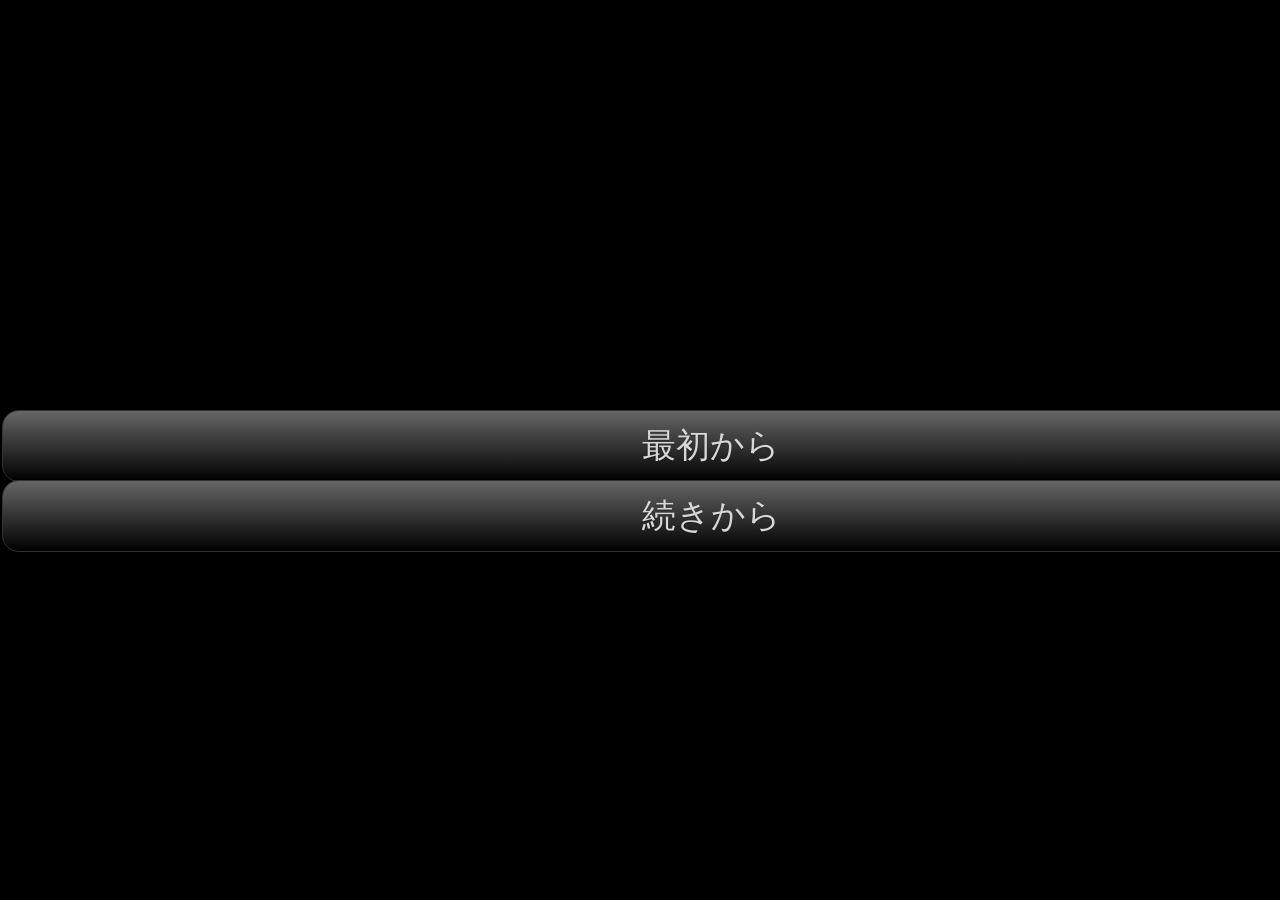
==== index.html @ a2ab01e0 "Update index.html" ====
<!DOCTYPE html>
<html>
    <head>
        <title>Loading TyranoScript</title>

        <meta http-equiv="Content-Type" content="text/html; charset=utf-8" />
        <meta name="viewport" content="width=device-width,initial-scale=1,user-scalable=no" />
        <meta name="robots" content="noindex,nofollow" />
        <link href="./tyrano/tyrano.css" rel="stylesheet" />
        <link rel="stylesheet" href="./data/others/style.css">
        <link href="./tyrano/libs/jquery-ui/jquery-ui.css" rel="stylesheet" />

        <!-- jQuery -->
        <script src="./tyrano/libs/jquery-3.6.0.min.js"></script>
        <script>
            try {
                window.jQuery = window.$ = require("./tyrano/libs/jquery-3.6.0.min.js");
            } catch (e) {}
            
            try{
                
                if(window.studio_api){
                    //Win Macなど パッケージング時 
                    window.studio_api = window.studio_api;
                    window.process = window.studio_api.ipcRenderer.sendSync("getProcess");
                }else if (window.opener.window.studio_api) {
                    //プレビューのとき
                    window.studio_api = window.opener.window.studio_api;
                    window.process = window.opener.window.studio_api.ipcRenderer.sendSync("getProcess");
                }
                
            }catch(e){
            
            }

        </script>

        <!-- jQuery Plugins -->
        <script src="./tyrano/libs/jquery-migrate-1.4.1.js"></script>
        <script src="./tyrano/libs/jquery-ui/jquery-ui.min.js"></script>
        <script src="./tyrano/libs/jquery.a3d.js"></script>
        <script src="./tyrano/libs/jsrender.min.js"></script>

        <!-- 廃止予定 alertify.js -->
        <link href="./tyrano/libs/alertify/alertify.core.css" rel="stylesheet" />
        <link href="./tyrano/libs/alertify/alertify.default.css" rel="stylesheet" />
        <script src="./tyrano/libs/alertify/alertify.min.js"></script>

        <!-- remodal -->
        <link href="./tyrano/libs/remodal/remodal.css" rel="stylesheet" />
        <link href="./tyrano/libs/remodal/remodal-default-theme.css" rel="stylesheet" />
        <script src="./tyrano/libs/remodal/remodal.js"></script>

        <!-- html2canvas -->
        <script src="./tyrano/libs/html2canvas.js"></script>

        <!-- KeyConfig.js -->
        <script src="./data/system/KeyConfig.js"></script>

        <!-- tyrano -->
        <script src="./tyrano/lang.js"></script>
        <script src="./tyrano/libs.js"></script>
        <script src="./tyrano/tyrano.js"></script>
        <script src="./tyrano/tyrano.base.js"></script>
        <script src="./tyrano/plugins/kag/kag.js"></script>
        <script src="./tyrano/plugins/kag/kag.event.js"></script>
        <script src="./tyrano/plugins/kag/kag.key_mouse.js"></script>
        <script src="./tyrano/plugins/kag/kag.layer.js"></script>
        <script src="./tyrano/plugins/kag/kag.menu.js"></script>
        <script src="./tyrano/plugins/kag/kag.parser.js"></script>
        <script src="./tyrano/plugins/kag/kag.rider.js"></script>
        <script src="./tyrano/plugins/kag/kag.studio_v6.js"></script>
        <script src="./tyrano/plugins/kag/kag.tag_audio.js"></script>
        <script src="./tyrano/plugins/kag/kag.tag_camera.js"></script>
        <script src="./tyrano/plugins/kag/kag.tag_ext.js"></script>
        <script src="./tyrano/plugins/kag/kag.tag_system.js"></script>
        <script src="./tyrano/plugins/kag/kag.tag_vchat.js"></script>
        <script src="./tyrano/plugins/kag/kag.tag_ar.js"></script>
        <script src="./tyrano/plugins/kag/kag.tag_three.js"></script>
        <script src="./tyrano/plugins/kag/kag.tag.js"></script>

        <!-- Others -->
        <link href="./tyrano/libs/textillate/assets/animate.css" rel="stylesheet" />
        <script src="./tyrano/libs/textillate/assets/jquery.lettering.js"></script>
        <script src="./tyrano/libs/textillate/jquery.textillate.js"></script>
        <script src="./tyrano/libs/jquery.touchSwipe.min.js"></script>
        <script src="./tyrano/libs/howler.js"></script>
        <script src="./tyrano/libs/jsQR.js"></script>
        <script src="./tyrano/libs/anime.min.js"></script>
        <script src="./tyrano/libs/lz-string.min.js"></script>
        
    </head>

    <body onselectstart="return false" onContextmenu="return false" ontouchmove="event.preventDefault()">
        <div id="tyrano_base" class="tyrano_base" style="overflow: hidden" unselectable="on" ondragstart="return false"></div>
        <div id="vchat_base" class="vchat_base" style="overflow: hidden" unselectable="on" ondragstart="return false"></div>

        <!--  First シナリオファイルに外部ファイルを利用したい場合は、こちらにシナリオファイルのURLを指定できます-->
        <!--
        <input type="hidden" id="first_scenario_file" value="http://test.com/tyrano/data/scenario/first.ks">
        -->

        <!-- コンフィグ調整をindex.htmlでもできる -->
        <!--
        <input type="hidden" tyrano="config" key="vchat" value="true" />
        <input type="hidden" tyrano="config" key="vchatMenuVisible" value="true" />
        -->

        <!-- モーダル用 -->
        <div class="remodal-bg"></div>
        <div
            class="remodal"
            data-remodal-id="modal"
            data-remodal-options="hashTracking:false,closeOnEscape:false,closeOnOutsideClick:false"
        >
            <h1 class="remodal_title"></h1>
            <p class="remodal_txt"></p>
            <br />
            <button data-remodal-action="cancel" id="remodal-cancel" class="remodal-cancel">Cancel</button>
            <button data-remodal-action="confirm" id="remodal-confirm" class="remodal-confirm">OK</button>
        </div>
        
        
        
        
    </body>
</html>
---- tyrano/tyrano.css ----
@import url("./css/reset.css");
@import url("./css/font.css");
@import url("./css/animate.css");
@import url("./css/glink.css");

/* レイヤ
--------------------------------------*/

html {
    touch-action: none;
    user-select: none;
}

body {
    background-color: black;
    -webkit-tap-highlight-color: transparent;
    overflow: hidden;
    touch-action: manipulation;
}

.tyrano_base {
    -moz-user-select: none;
    -webkit-user-select: none;
    -khtml-user-select: none;
    user-select: none;

    -webkit-text-size-adjust: none;

    /*Mac safari でtyrano_base の overfllow:hiddenが効かない対策*/
    -webkit-transform: translateZ(0);
    -webkit-mask-image: -webkit-radial-gradient(circle, white 100%, black 100%);

    top: 0;
    left: 0;
    right: 0;
    bottom: 0;
    margin: auto;
}

.layer {
    background-size: 100% 100%;
}

/* イベントレイヤ(ここをクリックしてゲームを進める) */
.layer_event_click {
    -webkit-tap-highlight-color: rgba(0, 0, 0, 0);
    background-color: rgba(0, 0, 0, 0);
}

/* 画面パーツ
--------------------------------------*/

/* メニューを開くボタン */
.button_menu {
    position: absolute;
    z-index: 99999;
    top: 20px;
    cursor: pointer;
}

/* クリック待ちグリフ */
.img_next {
    padding-left: 3px;
}

.chara_part_container {
    /* スタックコンテキストを生成 */
    transform: translateZ(0);
}

.plus_lighter_container img {
    mix-blend-mode: plus-lighter;
}

.tyrano_chara .chara_img {
    position: absolute;
}

/* [edit]タグで出す<input>要素 */
/*
.text_box {
}
*/

/*ダイアログボックス*/
#alertify {
    z-index: 9999999;
}

/* 汎用クラス
--------------------------------------*/

/* 左右反転 */
.reflect {
    -webkit-transform: scaleX(-1);
    -moz-transform: scaleX(-1);
    -ms-transform: scaleX(-1);
    -o-transform: scaleX(-1);
    transform: scaleX(-1);
    filter: FlipH;
}

/* 透明化 */
.hidden {
    visibility: hidden !important;
    opacity: 0 !important;
}

/* 新しいスタックコンテキストを作成 */
.z-0 {
    -webkit-transform: translateZ(0);
    transform: translateZ(0);
}

/* [filter] で付与, [free_filter] で除去 */
/*
.tyrano_filter_effect {
    -webkit-transform: translateZ(0);
    transform: translateZ(0);
}
*/

/* 縦書き
--------------------------------------*/

.vertical_text {
    font-family: "@ＭＳ 明朝";
    writing-mode: tb-rl;
    writing-mode: vertical-rl;
    -webkit-writing-mode: vertical-rl;
    float: right;
    height: 100%;
}

/* メニュー
--------------------------------------*/

.layer_menu {
    display: none;
    font-size: 1.3em;
    font-weight: bold;
    position: absolute;
    width: 100%;
    height: 100%;
}

.menu_item {
    position: relative;
    margin-top: 2%;
    text-align: center;
}

.menu_item img {
    cursor: pointer;
}

/* スクロールボタン */
.button_smart {
    cursor: pointer;
    position: absolute;
}

/* ラベル */
.img_label {
    position: absolute;
    left: 0px;
    top: 0px;
}

/* 背景 */
.img_bg_base {
    z-index: -1;
    left: 0;
    top: 0;
    width: 100%;
    height: 100%;
    position: absolute;
}

/* バックログ画面
--------------------------------------*/

.log_body {
    width: 1000px;
    height: 450px;
    margin: 50px 0 0 0;
    padding: 20px;
    border: 1px solid #798993;
    border-radius: 0;
    color: #798993;
    background: rgba(251, 250, 249, 0.5);
    font-weight: normal;
    text-align: left;
    line-height: 1.6em;
    overflow-y: scroll;
    -webkit-overflow-scrolling: touch;
    -webkit-transform: translateZ(0);
    transform: translateZ(0);
}

/* スクロールバー */
.log_body::-webkit-scrollbar {
    width: 12px;
}

.log_body::-webkit-scrollbar-thumb {
    border-radius: 0;
    background: #0f60ea;
}

.log_body::-webkit-scrollbar-track {
    background: none;
}

.display_menu .button:first-child {
    margin-top: 0;
}

.display_menu {
    overflow: visible;
    padding: 0;
    z-index: 10000;
    width: 100%;
    height: 100%;
    position: absolute;
    display: block;
}

/* セーブ・ロード画面
--------------------------------------*/

/* セーブデータリスト全体 */
.area_save_list {
    display: block;
    width: 1100px;
    height: 520px;
    margin: 30px 0 0 0;
    overflow-y: scroll;
    -webkit-overflow-scrolling: touch;
    -webkit-transform: translateZ(0);
    transform: translateZ(0);
}

/* スクロールバー */
.area_save_list::-webkit-scrollbar {
    width: 12px;
}

.area_save_list::-webkit-scrollbar-thumb {
    border-radius: 0;
    background: #0f60ea;
}

.area_save_list::-webkit-scrollbar-track {
    border-radius: 0;
    background: rgba(255, 255, 255, 0.5);
}

/* セーブデータリスト全体 */
.save_list {
    display: table;
    table-layout: fixed;
    width: 1010px;
    height: 120px;
    margin: 0;
    padding: 0;
    font-size: 18px;
    font-weight: normal;
    border: none;
    border-collapse: separate;
    border-spacing: 0 10px;
    box-sizing: border-box;
}

/* セーブデータ */
.save_list_item {
    display: table-row;
    width: 1000px;
    height: 120px;
    margin: 0;
    padding: 0;
    border: none;
    cursor: pointer;
}

.save_list_item:hover {
    background-color: rgba(153, 219, 255, 0.5);
}

/* セーブデータのサムネイル */
.save_list_item_thumb {
    display: table-cell;
    width: 190px;
    height: 120px;
    margin: 0;
    padding: 0;
    background-color: rgba(255, 255, 255, 0.3);
    background-image: url("images/system/saveslot.png");
    background-repeat: repeat-y;
    background-position: left top;
    box-sizing: border-box;
}

/* セーブデータのサムネイル画像 */
.save_list_item_thumb img {
    width: 160px;
    height: 90px;
    margin: 15px 3px 0 0;
    padding: 0;
    border-radius: 0;
}

/* セーブデータのテキスト */
.save_list_item_area {
    display: table-cell;
    width: 810px;
    height: 120px;
    padding: 15px 10px 0 0;
    border: none;
    border-radius: 0;
    background-color: rgba(255, 255, 255, 0.3);
    background-image: url("images/system/saveslot.png");
    background-repeat: repeat-y;
    background-position: right top;
    text-align: left;
    vertical-align: top;
    box-sizing: border-box;
}

/* セーブデータの日付 */
.save_list_item_date {
    display: block;
    margin: 0;
    padding: 0 0 0 20px;
    line-height: 1;
    color: #02abe6;
    font-weight: bold;
    box-sizing: border-box;
}

/* セーブデータのテキスト */
.save_list_item_text {
    display: block;
    height: 70px;
    margin: 0;
    padding: 5px 0 0 20px;
    line-height: 1.3;
    color: #666;
    overflow: hidden;
    box-sizing: border-box;
}

/* VChat
--------------------------------------*/

/* 全体のスタイル */
.vchat {
    margin-top: 25px;
}

/* 名前欄 */
.vchat-name {
    margin-top: 20px;
    font-family: Quicksand, 游ゴシック体, "Yu Gothic", YuGothic, "ヒラギノ角ゴシック Pro", "Hiragino Kaku Gothic Pro", メイリオ, Meiryo,
        Osaka, "ＭＳ Ｐゴシック", "MS PGothic", sans-serif;
}

/* 吹き出し */
.vchat_base {
    width: 100%;
    height: 100px;
    background-color: red;
    position: relative;
    display: none;
    overflow: scroll;
}

/* 吹き出しテキスト */
.vchat-text {
    -webkit-text-size-adjust: none;
    position: relative;
    margin-left: 10px;
    padding: 10px;
    border-radius: 10px;
    margin-right: 12%;
    box-shadow: 0px 3px 3px -3px rgba(0, 0, 0, 0.6);
    -webkit-box-shadow: 0px 3px 3px -3px rgba(0, 0, 0, 0.6);
    -moz-box-shadow: 0px 3px 3px -3px rgba(0, 0, 0, 0.6);
    font-size: "xx-large";

    word-break: keep-all;
    line-break: strict;
    word-wrap: break-word;
    overflow-wrap: break-word;
    -webkit-touch-callout: none;
    -webkit-user-select: none;
    user-select: none;
    font-family: Quicksand, 游ゴシック体, "Yu Gothic", YuGothic, "ヒラギノ角ゴシック Pro", "Hiragino Kaku Gothic Pro", メイリオ, Meiryo,
        Osaka, "ＭＳ Ｐゴシック", "MS PGothic", sans-serif;
    /*float: left;*/
}

.ribbon20-wrapper {
    display: block;
    position: relative;
    margin: 0 auto;
    padding: 20px 0;
    width: 300px;
    background: #f1f1f1;
}

.ribbon20 {
    display: inline-block;
    position: absolute;
    left: 0;
    top: 5px;
    box-sizing: border-box;
    padding: 0 12px;
    margin: 0;
    height: 24px;
    line-height: 24px;
    font-size: 14px;
    letter-spacing: 0.1em;
    color: white;
    background: #70c7ff;
    box-shadow: 0 2px 2px rgba(0, 0, 0, 0.12);
}

.ribbon20:before {
    position: absolute;
    content: "";
    top: 0;
    left: -7px;
    border: none;
    height: 24px;
    width: 7px;
    background: inherit;
    border-radius: 5px 0 0 5px;
}

/* 回り込み解除 */
.vchat:after,
.vchat:before {
    clear: both;
    content: "";
    display: block;
}

/* カギカッコフロート
--------------------------------------*/

.message_inner > p > span {
    position: relative;
}

/* text-stroke による縁取り
--------------------------------------*/

/* ★縁取りテキスト1文字を構成する要素ツリー
/* span.char.text-stroke
/*   span.dummy あ  … ダミー。透明。absolute。レンダリング領域を広げる役割。
/*   span.stroke あ … 縁取り。absolute。複数個でありうる。
/*   span.text あ   … テキスト本体。absolute。
/*   span.dummy あ  … ダミー。透明。relative。縁取りとテキスト本体が absolute なせいで widht, height を構成しないので
/*                    かわりにこれで width, height を構成する。*/
p .char.text-stroke {
    opacity: 1;
    display: inline-block;
    position: relative;
    z-index: auto;
    /* z-index に auto でも 0 でもない値がセットされている場合は
    /* 新しいスタックコンテキストが作成されるため、重なり順の違いが出る仕様がある
    /* ここに z-index: 10; を指定すると縁取り部分がひとつ前の文字にかぶさるようになる
    /* http://honttoni.blog74.fc2.com/blog-entry-340.html */
    /*
    z-index: 10;
    /**/
}

p .char.text-stroke.visible .entity {
    opacity: 1;
}

p .char.text-stroke span {
    margin: 0;
    padding: 0;
    position: absolute;
    display: inline-block;
    opacity: 0;
}

p .char.text-stroke .stroke {
    z-index: 100;
    transform: translateZ(0);
}

p .char.text-stroke .fill {
    z-index: 1000;
    transform: translateZ(0);
    height: 100%;
}

/* text-shadow による個別縁取り
--------------------------------------*/

/* ★縁取りテキスト1文字を構成する要素ツリー
/* span.char.text-shadow
/*   span.stroke あ … 縁取り。absolute。複数個でありうる。
/*   span.text あ   … テキスト本体。absolute。
/*   span.dummy あ  … ダミー。透明。relative。縁取りとテキスト本体が absolute なせいで widht, height を構成しないので
/*                    かわりにこれで width, height を構成する。*/
p .char.text-shadow {
    opacity: 1;
    display: inline-block;
    position: relative;
    z-index: auto;
}

p .char.text-shadow.visible .entity {
    opacity: 1;
}

p .char.text-shadow span {
    margin: 0;
    padding: 0;
    position: absolute;
    display: inline-block;
    opacity: 0;
}

p .char.text-shadow .stroke {
    z-index: auto;
    transform: translateZ(0);
}

p .char.text-shadow .fill {
    z-index: 1000;
    transform: translateZ(0);
    height: 100%;
}

/* クリック待ちグリフのカスタマイズ
--------------------------------------*/

div.img_next {
    padding: 0;
    margin-left: 3px;
    display: inline-block;
    vertical-align: baseline;
}

/*------ 図形 ------*/

/* 三角 */
.img_next_v_triangle {
    width: 20px;
    height: 20px;
    display: inline-block;
    background: white;
    clip-path: polygon(0 20%, 100% 20%, 50% 100%);
}
.img_next_triangle {
    width: 20px;
    height: 20px;
    display: inline-block;
    background: white;
    clip-path: polygon(50% 20%, 100% 100%, 0% 100%);
}

/* 丸 */
.img_next_circle {
    width: 15px;
    height: 15px;
    border-radius: 50%;
    display: inline-block;
    background: white;
    background: rgb(206, 231, 245);
}

/* 四角 */
.img_next_rectangle {
    width: 20px;
    height: 20px;
    display: inline-block;
    background: white;
}

/* ひし型 */
.img_next_diamond {
    width: 20px;
    height: 20px;
    display: inline-block;
    background: white;
    clip-path: polygon(50% 0%, 100% 50%, 50% 100%, 0% 50%);
}

/* 星 */
.img_next_star {
    width: 20px;
    height: 20px;
    display: inline-block;
    background: white;
    clip-path: polygon(50% 5%, 61% 40%, 98% 40%, 68% 62%, 79% 96%, 50% 75%, 21% 96%, 32% 62%, 2% 40%, 39% 40%);
}

/*------ アニメーション設定 ------*/

/* 瞬間的な点滅 */
.img_next_flash_momentary {
    animation-name: img_next_flash_momentary;
    animation-delay: 1000ms;
    animation-duration: 1800ms;
    animation-iteration-count: infinite;
    animation-timing-function: steps(1);
    opacity: 0;
}

@keyframes img_next_flash_momentary {
    from {
        opacity: 1;
    }
    50% {
        opacity: 0;
    }
}

/* 滑らかな点滅 */
.img_next_flash {
    animation-name: img_next_flash;
    animation-duration: 1800ms;
    animation-iteration-count: infinite;
    animation-timing-function: linear;
    opacity: 0;
}

@keyframes img_next_flash {
    from {
        opacity: 0;
    }
    50% {
        opacity: 1;
    }
    to {
        opacity: 0;
    }
}

/* 回転 */
.img_next_rotate_bounce {
    animation-name: img_next_rotate_bounce;
    animation-duration: 3200ms;
    animation-iteration-count: infinite;
    animation-timing-function: linear;
}

@keyframes img_next_rotate_bounce {
    from {
        transform: translateY(0px) rotateZ(0deg) scale(1);
    }
    12.5% {
        transform: translateY(-4px) rotateZ(45deg) scale(0.8);
    }
    25% {
        transform: translateY(0px) rotateZ(90deg) scale(1);
    }
    37.5% {
        transform: translateY(-4px) rotateZ(135deg) scale(0.8);
    }
    50% {
        transform: translateY(0px) rotateZ(180deg) scale(1);
    }
    62.5% {
        transform: translateY(-4px) rotateZ(225deg) scale(0.8);
    }
    75% {
        transform: translateY(0px) rotateZ(270deg) scale(1);
    }
    87.5% {
        transform: translateY(-4px) rotateZ(315deg) scale(0.8);
    }
    to {
        transform: translateY(0px) rotateZ(360deg) scale(1);
    }
}

/* Y軸を中心にスピン */
.img_next_spin_y {
    animation-name: img_next_spin_y;
    animation-duration: 3200ms;
    animation-iteration-count: infinite;
    animation-timing-function: linear;
}

@keyframes img_next_spin_y {
    from {
        transform: rotateY(0deg);
    }
    50% {
        transform: rotateY(180deg);
    }
    to {
        transform: rotateY(360deg);
    }
}

/* Y軸を中心にスピン */
.img_next_spin_x {
    animation-name: img_next_spin_x;
    animation-duration: 3200ms;
    animation-iteration-count: infinite;
    animation-timing-function: linear;
}

@keyframes img_next_spin_x {
    from {
        transform: rotateX(0deg);
    }
    50% {
        transform: rotateX(180deg);
    }
    to {
        transform: rotateX(360deg);
    }
}

/* Z軸を中心にスピン */
.img_next_spin_z {
    animation-name: img_next_spin_z;
    animation-duration: 3200ms;
    animation-iteration-count: infinite;
    animation-timing-function: linear;
}

@keyframes img_next_spin_z {
    from {
        transform: rotateZ(0deg);
    }
    50% {
        transform: rotateZ(180deg);
    }
    to {
        transform: rotateZ(360deg);
    }
}

/* シンプルなバウンド */
.img_next_bounce {
    animation-name: img_next_bounce;
    animation-duration: 500ms;
    animation-iteration-count: infinite;
    animation-timing-function: cubic-bezier(0, 0, 0.4, 1);
    animation-direction: alternate;
}

@keyframes img_next_bounce {
    from {
        transform: translateY(0px);
    }
    100% {
        transform: translateY(-12px);
    }
}

/* たわむバウンド */
.img_next_soft_bounce {
    animation-name: img_next_soft_bounce;
    animation-duration: 500ms;
    animation-iteration-count: infinite;
    animation-timing-function: cubic-bezier(0, 0, 0.4, 1);
    animation-direction: alternate;
}

@keyframes img_next_soft_bounce {
    from {
        transform: translateY(0px) scaleY(0.8) scaleX(1.2);
    }
    25% {
        transform: translateY(-2px) scaleY(1) scaleX(1);
    }
    100% {
        transform: translateY(-12px);
    }
}

/* 拡縮 */
.img_next_zoom {
    animation-name: img_next_zoom;
    animation-duration: 500ms;
    animation-iteration-count: infinite;
    animation-timing-function: linear;
    animation-direction: alternate;
}

@keyframes img_next_zoom {
    from {
        transform: scale(1);
    }
    100% {
        transform: scale(1.2);
    }
}

/* クリックエフェクト
--------------------------------------*/

.tyrano_click_effect {
    display: none;
    position: absolute;
    left: 0;
    top: 0;
    width: 100px;
    height: 100px;
    border-radius: 50%;
    background-color: white;
    animation-name: tyrano_click_effect;
    animation-duration: 300ms;
    animation-iteration-count: 1;
    animation-timing-function: linear;
    animation-fill-mode: forwards;
    transform-origin: center center;
    transform: translate(-50%, -50%) scale(1);
    pointer-events: none;
    mix-blend-mode: overlay;
}

@keyframes tyrano_click_effect {
    from {
        transform: translate(-50%, -50%) scale(1);
    }
    100% {
        transform: translate(-50%, -50%) scale(1.2);
        opacity: 0;
    }
}

/* フォーカス
--------------------------------------*/

/* デフォルトのフォーカススタイルはオフにしておく
 * (ただのマウスダウンでフォーカスが一瞬当たったケースでアウトラインが出ないように) */
[data-event-tag="button"]:focus,
[data-event-tag="link"]:focus,
[data-event-tag="glink"]:focus {
    outline: none;
}

/* キーボードによってフォーカスが当たったとき */
:focus.focus {
    outline-offset: 0px;
    outline-style: none;
    outline-width: 0px;
    outline-color: transparent;
}

/* 仮想マウスカーソル
--------------------------------------*/

/* 仮想マウスカーソル */
#vmouse {
    margin-left: 0px;
    margin-top: 0px;
    transform-origin: left top;
    position: fixed;
    display: block;
    left: 0;
    top: 0;
    z-index: 9999999999;
    pointer-events: none;
    background-repeat: no-repeat;
    background-position: left top;
    transition: transform 50ms linear, opacity 100ms linear;
    opacity: 0;
    user-select: none;
}

/* 仮想マウスカーソルが表示されているとき
 * 本当のマウスカーソルは非表示にする */
html.vmouse-displayed,
html.vmouse-displayed * {
    cursor: none !important;
}

/* remodal のカスタマイズ
--------------------------------------*/

/* ボタン */
#remodal-confirm,
#remodal-cancel {
    cursor: pointer;
    -moz-user-select: none;
    user-select: none;
    -webkit-user-drag: none;
    margin: 0 2px;
}

/* ボタン(画像) */
img#remodal-confirm,
img#remodal-cancel {
    display: inline-block;
}

/* メッセージボックス */
/*
[data-remodal-id="modal"] {
}
*/

/* 背景となるアウター要素 */
.remodal-wrapper .remodal-base,
.remodal-wrapper .remodal-base .remodal-image,
.remodal-wrapper .remodal-boxbase {
    display: block;
    position: fixed;
    top: 0;
    left: 0;
    width: 100%;
    height: 100%;
    z-index: -1;
    background-image: none;
    background-color: transparent;
    background-repeat: no-repeat;
    background-size: auto;
    background-position: center;
    opacity: 1;
    pointer-events: none;
}

/* メッセージボックスのテキスト */
.remodal-wrapper .remodal_title,
.remodal-wrapper .remodal_txt {
    pointer-events: auto;
    user-select: auto;
    cursor: auto;
}

/*-- キーフレアニメ --*/
.remodal-is-opening .remodal-base,
.remodal-is-closing .remodal-base {
    -webkit-animation-duration: 0.3s;
    animation-duration: 0.3s;
    -webkit-animation-fill-mode: forwards;
    animation-fill-mode: forwards;
}

.remodal-is-opening .remodal-base {
    -webkit-animation-name: remodal-overlay-opening-keyframes;
    animation-name: remodal-overlay-opening-keyframes;
}

.remodal-is-closing .remodal-base {
    -webkit-animation-name: remodal-overlay-closing-keyframes;
    animation-name: remodal-overlay-closing-keyframes;
}

/* スキップ開始時・終了時などに画面中央に出すエフェクト
--------------------------------------*/

.mode_effect {
    position: absolute;
    top: 0;
    left: 0;
    right: 0;
    bottom: 0;
    margin: auto;
    display: block;
    pointer-events: none;
    justify-content: center;
    align-items: center;
    display: flex;
    transform-origin: center center;
    animation: mode_effect 800ms linear forwards;
    z-index: 9999999999;
}

.mode_effect_default {
    background: rgba(0, 0, 0, 1);
    border-radius: 50%;
    font-size: 10px;
    width: 15em;
    height: 15em;
}

.mode_effect_default.stop > div:first-child,
.mode_effect_default.stop > div:last-child,
.mode_effect_default.auto > div:last-child,
.mode_effect_default.skip > div:first-child,
.mode_effect_default.skip > div:last-child {
    content: "";
    position: absolute;
    top: 0;
    left: 0;
    right: 0;
    bottom: 0;
    margin: auto;
    display: block;
    pointer-events: none;
    background: transparent;
    width: 7em;
    height: 7em;
    box-sizing: border-box;
    border-bottom: 3.5em solid transparent;
    border-left: 3.5em solid white;
    border-right: 3.5em solid transparent;
    border-top: 3.5em solid transparent;
}

.mode_effect_default.skip > div:first-child,
.mode_effect_default.skip > div:last-child {
    transform: translateX(0.6em);
}

.mode_effect_default.skip > div:last-child {
    left: 7em;
}

.mode_effect_default.auto > div:first-child {
    display: none;
}
.mode_effect_default.auto > div:last-child {
    border-bottom: 3.5em solid transparent;
    border-left: 5.7em solid white;
    border-right: 5.7em solid transparent;
    border-top: 3.5em solid transparent;
    left: 5.4em;
}

.mode_effect_default.stop > div:first-child,
.mode_effect_default.stop > div:last-child {
    position: relative;
    left: 0;
    border: none;
    width: 40%;
    height: 40%;
    border-right: 1.8em solid white;
}

.mode_effect_default.stop > div:last-child {
    border-right: none;
    border-left: 1.8em solid white;
}

@keyframes mode_effect {
    from {
        transform: scale(1);
        opacity: 0.4;
    }
    to {
        transform: scale(1.2);
        opacity: 0;
    }
}

/* ローディングの通知を画面端に出す
--------------------------------------*/

.tyrano-loading {
    position: absolute;
    left: 0;
    top: 0;
    display: inline-flex;
    box-sizing: border-box;
    font-size: 25px;
    align-items: center;
    margin: 0.7em;
    pointer-events: none;
    font-weight: bold;
    z-index: 9999999999;
    filter: drop-shadow(0 0 0.2em black);
}

.tyrano-loading .icon {
    box-sizing: border-box;
    width: 1.5em;
    height: 1.5em;
    border-radius: 100%;
    border: 0.2em solid rgba(255, 255, 255, 0.2);
    border-top-color: #fff;
    animation: tyrano-loading-spin 1s infinite linear;
}

.tyrano-loading .message {
    margin-left: 0.7em;
    color: white;
    line-height: 100%;
}

.tyrano-loading .message::after {
    content: " ";
    animation: dot-animation 2s steps(4) infinite;
    animation-duration: inherit;
    position: absolute;
}

@keyframes dot-animation {
    0% {
        content: "";
    }
    25% {
        content: ".";
    }
    50% {
        content: "..";
    }
    75% {
        content: "...";
    }
}

@keyframes tyrano-loading-spin {
    100% {
        transform: rotate(360deg);
    }
}


#three-cursor{
    
    position: fixed;

    /*丸の大きさと色の指定*/
    background: #fff;
    border-radius:10px;
    width: 20px;
    height: 20px;
    margin: -10px 0 0 -10px;/*真ん中にくるようにマイナスマージンで調整*/

    z-index: 2;/*一番手前に来るように*/
    pointer-events: none;/*クリックできなくなるのを防ぐため。noneで対応*/
    opacity: 1;
}
---- tyrano/libs/alertify/alertify.core.css ----
.alertify,
.alertify-show,
.alertify-log {
	-webkit-transition: all 500ms cubic-bezier(0.175, 0.885, 0.320, 1.275);
	   -moz-transition: all 500ms cubic-bezier(0.175, 0.885, 0.320, 1.275);
	    -ms-transition: all 500ms cubic-bezier(0.175, 0.885, 0.320, 1.275);
	     -o-transition: all 500ms cubic-bezier(0.175, 0.885, 0.320, 1.275);
	        transition: all 500ms cubic-bezier(0.175, 0.885, 0.320, 1.275); /* easeOutBack */
}
.alertify-hide {
	-webkit-transition: all 250ms cubic-bezier(0.600, -0.280, 0.735, 0.045);
	   -moz-transition: all 250ms cubic-bezier(0.600, -0.280, 0.735, 0.045);
	    -ms-transition: all 250ms cubic-bezier(0.600, -0.280, 0.735, 0.045);
	     -o-transition: all 250ms cubic-bezier(0.600, -0.280, 0.735, 0.045);
	        transition: all 250ms cubic-bezier(0.600, -0.280, 0.735, 0.045); /* easeInBack */
}
.alertify-log-hide {
	-webkit-transition: all 500ms cubic-bezier(0.600, -0.280, 0.735, 0.045);
	   -moz-transition: all 500ms cubic-bezier(0.600, -0.280, 0.735, 0.045);
	    -ms-transition: all 500ms cubic-bezier(0.600, -0.280, 0.735, 0.045);
	     -o-transition: all 500ms cubic-bezier(0.600, -0.280, 0.735, 0.045);
	        transition: all 500ms cubic-bezier(0.600, -0.280, 0.735, 0.045); /* easeInBack */
}
.alertify-cover {
	position: fixed; z-index: 99999;
	top: 0; right: 0; bottom: 0; left: 0;
	background-color:white;
	filter:alpha(opacity=0);
	opacity:0;
}
	.alertify-cover-hidden {
		display: none;
	}
.alertify {
	position: fixed; z-index: 99999;
	top: 50px; left: 50%;
	width: 550px;
	margin-left: -275px;
	opacity: 1;
}
	.alertify-hidden {
		-webkit-transform: translate(0,-150px);
		   -moz-transform: translate(0,-150px);
		    -ms-transform: translate(0,-150px);
		     -o-transform: translate(0,-150px);
		        transform: translate(0,-150px);
		opacity: 0;
		display: none;
	}
	/* overwrite display: none; for everything except IE6-8 */
	:root *> .alertify-hidden {
		display: block;
		visibility: hidden;
	}
.alertify-logs {
	position: fixed;
	z-index: 5000;
	bottom: 10px;
	right: 10px;
	width: 300px;
}
.alertify-logs-hidden {
	display: none;
}
	.alertify-log {
		display: block;
		margin-top: 10px;
		position: relative;
		right: -300px;
		opacity: 0;
	}
	.alertify-log-show {
		right: 0;
		opacity: 1;
	}
	.alertify-log-hide {
		-webkit-transform: translate(300px, 0);
		   -moz-transform: translate(300px, 0);
		    -ms-transform: translate(300px, 0);
		     -o-transform: translate(300px, 0);
		        transform: translate(300px, 0);
		opacity: 0;
	}
	.alertify-dialog {
		padding: 25px;
	}
		.alertify-resetFocus {
			border: 0;
			clip: rect(0 0 0 0);
			height: 1px;
			margin: -1px;
			overflow: hidden;
			padding: 0;
			position: absolute;
			width: 1px;
		}
		.alertify-inner {
			text-align: center;
		}
		.alertify-text {
			margin-bottom: 15px;
			width: 100%;
			-webkit-box-sizing: border-box;
			   -moz-box-sizing: border-box;
			        box-sizing: border-box;
			font-size: 100%;
		}
		.alertify-buttons {
		}
			.alertify-button,
			.alertify-button:hover,
			.alertify-button:active,
			.alertify-button:visited {
				background: none;
				text-decoration: none;
				border: none;
				/* line-height and font-size for input button */
				line-height: 1.5;
				font-size: 100%;
				display: inline-block;
				cursor: pointer;
				margin-left: 5px;
			}

@media only screen and (max-width: 680px) {
	.alertify,
	.alertify-logs {
		width: 90%;
		-webkit-box-sizing: border-box;
		   -moz-box-sizing: border-box;
		        box-sizing: border-box;
	}
	.alertify {
		left: 5%;
		margin: 0;
	}
}
---- tyrano/libs/alertify/alertify.default.css ----
/**
 * Default Look and Feel
 */
.alertify,
.alertify-log {
	font-family: sans-serif;
}
.alertify {
	background: #FFF;
	border: 10px solid #333; /* browsers that don't support rgba */
	border: 10px solid rgba(0,0,0,.7);
	border-radius: 8px;
	box-shadow: 0 3px 3px rgba(0,0,0,.3);
	-webkit-background-clip: padding;     /* Safari 4? Chrome 6? */
	   -moz-background-clip: padding;     /* Firefox 3.6 */
	        background-clip: padding-box; /* Firefox 4, Safari 5, Opera 10, IE 9 */
}
	.alertify-text {
		border: 1px solid #CCC;
		padding: 10px;
		border-radius: 4px;
	}
	.alertify-button {
		border-radius: 4px;
		color: #FFF;
		font-weight: bold;
		padding: 6px 15px;
		text-decoration: none;
		text-shadow: 1px 1px 0 rgba(0,0,0,.5);
		box-shadow: inset 0 1px 0 0 rgba(255,255,255,.5);
		background-image: -webkit-linear-gradient(top, rgba(255,255,255,.3), rgba(255,255,255,0));
		background-image:    -moz-linear-gradient(top, rgba(255,255,255,.3), rgba(255,255,255,0));
		background-image:     -ms-linear-gradient(top, rgba(255,255,255,.3), rgba(255,255,255,0));
		background-image:      -o-linear-gradient(top, rgba(255,255,255,.3), rgba(255,255,255,0));
		background-image:         linear-gradient(top, rgba(255,255,255,.3), rgba(255,255,255,0));
	}
	.alertify-button:hover,
	.alertify-button:focus {
		outline: none;
		background-image: -webkit-linear-gradient(top, rgba(0,0,0,.1), rgba(0,0,0,0));
		background-image:    -moz-linear-gradient(top, rgba(0,0,0,.1), rgba(0,0,0,0));
		background-image:     -ms-linear-gradient(top, rgba(0,0,0,.1), rgba(0,0,0,0));
		background-image:      -o-linear-gradient(top, rgba(0,0,0,.1), rgba(0,0,0,0));
		background-image:         linear-gradient(top, rgba(0,0,0,.1), rgba(0,0,0,0));
	}
	.alertify-button:focus {
		box-shadow: 0 0 15px #2B72D5;
	}
	.alertify-button:active {
		position: relative;
		box-shadow: inset 0 2px 4px rgba(0,0,0,.15), 0 1px 2px rgba(0,0,0,.05);
	}
		.alertify-button-cancel,
		.alertify-button-cancel:hover,
		.alertify-button-cancel:focus {
			background-color: #FE1A00;
			border: 1px solid #D83526;
		}
		.alertify-button-ok,
		.alertify-button-ok:hover,
		.alertify-button-ok:focus {
			background-color: #5CB811;
			border: 1px solid #3B7808;
		}

.alertify-log {
	background: #1F1F1F;
	background: rgba(0,0,0,.9);
	padding: 15px;
	border-radius: 4px;
	color: #FFF;
	text-shadow: -1px -1px 0 rgba(0,0,0,.5);
}
	.alertify-log-error {
		background: #FE1A00;
		background: rgba(254,26,0,.9);
	}
	.alertify-log-success {
		background: #5CB811;
		background: rgba(92,184,17,.9);
	}
---- tyrano/libs/remodal/remodal.css ----
/*
 *  Remodal - v1.1.1
 *  Responsive, lightweight, fast, synchronized with CSS animations, fully customizable modal window plugin with declarative configuration and hash tracking.
 *  http://vodkabears.github.io/remodal/
 *
 *  Made by Ilya Makarov
 *  Under MIT License
 */

/* ==========================================================================
   Remodal's necessary styles
   ========================================================================== */

/* Hide scroll bar */

html.remodal-is-locked {

/* overflow: hidden; */

  -ms-touch-action: none;
  touch-action: none;
}

/* Anti FOUC */

.remodal,
[data-remodal-id] {
  display: none;
}

/* Necessary styles of the overlay */

.remodal-overlay {
  position: fixed;
  z-index: 9999999;
  top: -5000px;
  right: -5000px;
  bottom: -5000px;
  left: -5000px;

  display: none;
}

/* Necessary styles of the wrapper */

.remodal-wrapper {
  position: fixed;
  z-index: 100000000;
  top: 0;
  right: 0;
  bottom: 0;
  left: 0;

  display: none;
  overflow: auto;

  text-align: center;

  -webkit-overflow-scrolling: touch;
}

.remodal-wrapper:after {
  display: inline-block;

  height: 100%;
  margin-left: -0.05em;

  content: "";
}

/* Fix iPad, iPhone glitches */

.remodal-overlay,
.remodal-wrapper {
  -webkit-backface-visibility: hidden;
  backface-visibility: hidden;
}

/* Necessary styles of the modal dialog */

.remodal {
  position: relative;

  outline: none;

  -webkit-text-size-adjust: 100%;
  -ms-text-size-adjust: 100%;
  text-size-adjust: 100%;
}

.remodal-is-initialized {
  /* Disable Anti-FOUC */
  display: inline-block;
}
---- tyrano/libs/remodal/remodal-default-theme.css ----
/*
 *  Remodal - v1.1.1
 *  Responsive, lightweight, fast, synchronized with CSS animations, fully customizable modal window plugin with declarative configuration and hash tracking.
 *  http://vodkabears.github.io/remodal/
 *
 *  Made by Ilya Makarov
 *  Under MIT License
 */

/* ==========================================================================
   Remodal's default mobile first theme
   ========================================================================== */

/* Default theme styles for the background */

.remodal-bg.remodal-is-opening,
.remodal-bg.remodal-is-opened {
  -webkit-filter: blur(3px);
  filter: blur(3px);
}

/* Default theme styles of the overlay */

.remodal-overlay {
  background: rgba(43, 46, 56, 0.9);
}

.remodal-overlay.remodal-is-opening,
.remodal-overlay.remodal-is-closing {
  -webkit-animation-duration: 0.3s;
  animation-duration: 0.3s;
  -webkit-animation-fill-mode: forwards;
  animation-fill-mode: forwards;
}

.remodal-overlay.remodal-is-opening {
  -webkit-animation-name: remodal-overlay-opening-keyframes;
  animation-name: remodal-overlay-opening-keyframes;
}

.remodal-overlay.remodal-is-closing {
  -webkit-animation-name: remodal-overlay-closing-keyframes;
  animation-name: remodal-overlay-closing-keyframes;
}

/* Default theme styles of the wrapper */

.remodal-wrapper {
  padding: 10px 10px 0;
}

/* Default theme styles of the modal dialog */

.remodal {
  box-sizing: border-box;
  width: 100%;
  margin-bottom: 10px;
  padding: 35px;

  -webkit-transform: translate3d(0, 0, 0);
  transform: translate3d(0, 0, 0);

  color: #2b2e38;
  background: #fff;
}

.remodal.remodal-is-opening,
.remodal.remodal-is-closing {
  -webkit-animation-duration: 0.3s;
  animation-duration: 0.3s;
  -webkit-animation-fill-mode: forwards;
  animation-fill-mode: forwards;
}

.remodal.remodal-is-opening {
  -webkit-animation-name: remodal-opening-keyframes;
  animation-name: remodal-opening-keyframes;
}

.remodal.remodal-is-closing {
  -webkit-animation-name: remodal-closing-keyframes;
  animation-name: remodal-closing-keyframes;
}

/* Vertical align of the modal dialog */

.remodal,
.remodal-wrapper:after {
  vertical-align: middle;
}

/* Close button */

.remodal-close {
  position: absolute;
  top: 0;
  left: 0;

  display: block;
  overflow: visible;

  width: 35px;
  height: 35px;
  margin: 0;
  padding: 0;

  cursor: pointer;
  -webkit-transition: color 0.2s;
  transition: color 0.2s;
  text-decoration: none;

  color: #95979c;
  border: 0;
  outline: 0;
  background: transparent;
}

.remodal-close:hover,
.remodal-close:focus {
  color: #2b2e38;
}

.remodal-close:before {
  font-family: Arial, "Helvetica CY", "Nimbus Sans L", sans-serif !important;
  font-size: 25px;
  line-height: 35px;

  position: absolute;
  top: 0;
  left: 0;

  display: block;

  width: 35px;

  content: "\00d7";
  text-align: center;
}

/* Dialog buttons */

.remodal-confirm,
.remodal-cancel {
  font: inherit;

  display: inline-block;
  overflow: visible;

  min-width: 110px;
  margin: 0;
  padding: 12px 0;

  cursor: pointer;
  -webkit-transition: background 0.2s;
  transition: background 0.2s;
  text-align: center;
  vertical-align: middle;
  text-decoration: none;

  border: 0;
  outline: 0;
}

.remodal-confirm {
  color: #fff;
  background: #81c784;
}

.remodal-confirm:hover,
.remodal-confirm:focus {
  background: #66bb6a;
}

.remodal-cancel {
  color: #fff;
  background: #e57373;
}

.remodal-cancel:hover,
.remodal-cancel:focus {
  background: #ef5350;
}

/* Remove inner padding and border in Firefox 4+ for the button tag. */

.remodal-confirm::-moz-focus-inner,
.remodal-cancel::-moz-focus-inner,
.remodal-close::-moz-focus-inner {
  padding: 0;

  border: 0;
}

/* Keyframes
   ========================================================================== */

@-webkit-keyframes remodal-opening-keyframes {
  from {
    -webkit-transform: scale(1.05);
    transform: scale(1.05);

    opacity: 0;
  }
  to {
    -webkit-transform: none;
    transform: none;

    opacity: 1;

    -webkit-filter: blur(0);
    filter: blur(0);
  }
}

@keyframes remodal-opening-keyframes {
  from {
    -webkit-transform: scale(1.05);
    transform: scale(1.05);

    opacity: 0;
  }
  to {
    -webkit-transform: none;
    transform: none;

    opacity: 1;

    -webkit-filter: blur(0);
    filter: blur(0);
  }
}

@-webkit-keyframes remodal-closing-keyframes {
  from {
    -webkit-transform: scale(1);
    transform: scale(1);

    opacity: 1;
  }
  to {
    -webkit-transform: scale(0.95);
    transform: scale(0.95);

    opacity: 0;

    -webkit-filter: blur(0);
    filter: blur(0);
  }
}

@keyframes remodal-closing-keyframes {
  from {
    -webkit-transform: scale(1);
    transform: scale(1);

    opacity: 1;
  }
  to {
    -webkit-transform: scale(0.95);
    transform: scale(0.95);

    opacity: 0;

    -webkit-filter: blur(0);
    filter: blur(0);
  }
}

@-webkit-keyframes remodal-overlay-opening-keyframes {
  from {
    opacity: 0;
  }
  to {
    opacity: 1;
  }
}

@keyframes remodal-overlay-opening-keyframes {
  from {
    opacity: 0;
  }
  to {
    opacity: 1;
  }
}

@-webkit-keyframes remodal-overlay-closing-keyframes {
  from {
    opacity: 1;
  }
  to {
    opacity: 0;
  }
}

@keyframes remodal-overlay-closing-keyframes {
  from {
    opacity: 1;
  }
  to {
    opacity: 0;
  }
}

/* Media queries
   ========================================================================== */

@media only screen and (min-width: 641px) {
  .remodal {
    max-width: 700px;
  }
}

/* IE8
   ========================================================================== */

.lt-ie9 .remodal-overlay {
  background: #2b2e38;
}

.lt-ie9 .remodal {
  width: 700px;
}
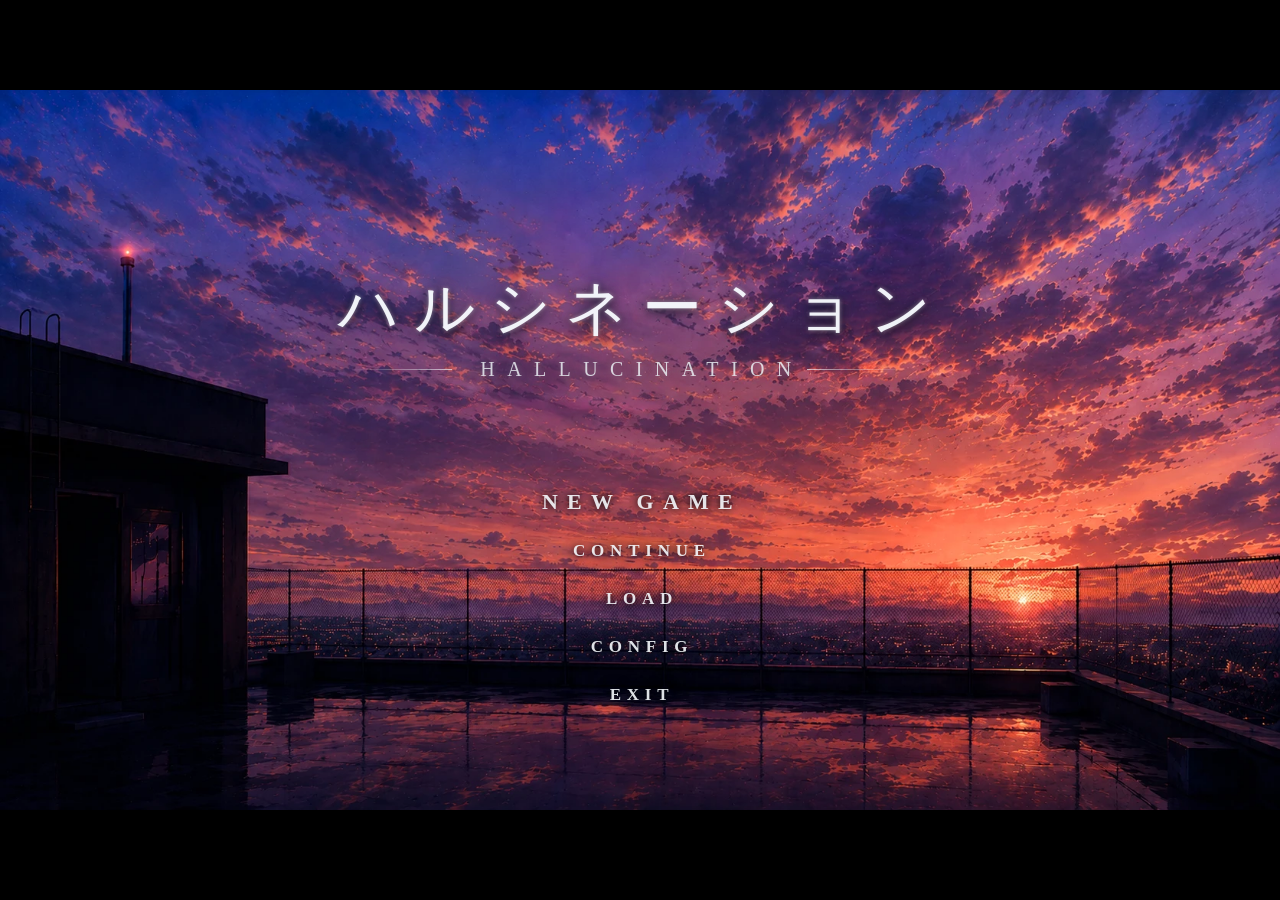
==== commit 58b3d404: "Improve save load slots and autosave" ====
--- a/index.html
+++ b/index.html
@@ -9,6 +9,38 @@
         <link href="./tyrano/tyrano.css" rel="stylesheet" />
         <link rel="stylesheet" href="./data/others/style.css">
         <link href="./tyrano/libs/jquery-ui/jquery-ui.css" rel="stylesheet" />
+        <link rel="manifest" href="manifest.json" />
+        <meta name="theme-color" content="#000000" />
+        <link rel="apple-touch-icon" href="icon-192.png" />
+        <meta name="apple-mobile-web-app-capable" content="yes" />
+        <meta name="apple-mobile-web-app-status-bar-style" content="black-translucent" />
+        <meta name="apple-mobile-web-app-title" content="ハルシネーション" />
+        <style>
+            #orientation-warning {
+                position: fixed;
+                inset: 0;
+                display: none;
+                align-items: center;
+                justify-content: center;
+                box-sizing: border-box;
+                padding: 2rem;
+                background: #000000;
+                color: #ffffff;
+                font-size: 1.5rem;
+                font-weight: 700;
+                line-height: 1.6;
+                text-align: center;
+                z-index: 2147483647;
+                pointer-events: auto;
+                user-select: none;
+                -webkit-user-select: none;
+                touch-action: none;
+            }
+
+            #orientation-warning.is-visible {
+                display: flex;
+            }
+        </style>
 
         <!-- jQuery -->
         <script src="./tyrano/libs/jquery-3.6.0.min.js"></script>
@@ -78,6 +110,7 @@
         <script src="./tyrano/plugins/kag/kag.tag_ar.js"></script>
         <script src="./tyrano/plugins/kag/kag.tag_three.js"></script>
         <script src="./tyrano/plugins/kag/kag.tag.js"></script>
+        <script src="./data/others/save_load_ext.js"></script>
 
         <!-- Others -->
         <link href="./tyrano/libs/textillate/assets/animate.css" rel="stylesheet" />
@@ -94,6 +127,7 @@
     <body onselectstart="return false" onContextmenu="return false" ontouchmove="event.preventDefault()">
         <div id="tyrano_base" class="tyrano_base" style="overflow: hidden" unselectable="on" ondragstart="return false"></div>
         <div id="vchat_base" class="vchat_base" style="overflow: hidden" unselectable="on" ondragstart="return false"></div>
+        <div id="orientation-warning" aria-live="polite">横画面でプレイしてください</div>
 
         <!--  First シナリオファイルに外部ファイルを利用したい場合は、こちらにシナリオファイルのURLを指定できます-->
         <!--
@@ -119,6 +153,34 @@
             <button data-remodal-action="cancel" id="remodal-cancel" class="remodal-cancel">Cancel</button>
             <button data-remodal-action="confirm" id="remodal-confirm" class="remodal-confirm">OK</button>
         </div>
+
+        <script>
+            (function () {
+                var orientationWarning = document.getElementById("orientation-warning");
+
+                function updateOrientationWarning() {
+                    if (!orientationWarning) {
+                        return;
+                    }
+
+                    var isPortrait = window.matchMedia("(orientation: portrait)").matches;
+                    orientationWarning.classList.toggle("is-visible", isPortrait);
+                    orientationWarning.setAttribute("aria-hidden", isPortrait ? "false" : "true");
+                }
+
+                updateOrientationWarning();
+                window.addEventListener("resize", updateOrientationWarning);
+                window.addEventListener("orientationchange", updateOrientationWarning);
+            })();
+
+            if ("serviceWorker" in navigator) {
+                window.addEventListener("load", () => {
+                    navigator.serviceWorker.register("./service-worker.js")
+                        .then(reg => console.log("SW registered", reg))
+                        .catch(err => console.log("SW registration failed", err));
+                });
+            }
+        </script>
         
         
         
--- a/data/others/style.css
+++ b/data/others/style.css
@@ -0,0 +1,1042 @@
+/* =========================
+   フォント（源ノ明朝）
+========================= */
+@font-face {
+    font-family: "GenMin";
+    src: url("./font/SourceHanSerif-Regular.otf") format("opentype");
+    font-display: swap;
+    font-weight: normal;
+    font-style: normal;
+}
+
+
+/* =========================
+   テキストボックス背景（シュタゲ風）
+========================= */
+.message_outer {
+    opacity: 1 !important;
+
+    /* 下に固定 */
+    top: auto !important;
+    bottom: 0 !important;
+
+    /* 高さ（ベストバランス） */
+    height: 220px !important;
+
+    /* インライン打ち消し */
+    background-color: transparent !important;
+
+    /* ▼下ベタ＋上だけフェード（超重要） */
+    background: linear-gradient(
+        to top,
+        rgba(0, 0, 0, 0.75) 0%,   /* 下：しっかり黒 */
+        rgba(0, 0, 0, 0.75) 85%,  /* ほぼ固定 */
+        rgba(0, 0, 0, 0.4) 92%,   /* 上だけフェード */
+        rgba(0, 0, 0, 0.0) 100%   /* 透明 */
+    ) !important;
+}
+
+
+/* =========================
+   地の文（デフォルト）
+========================= */
+.message_inner,
+.message_inner span,
+.message_inner p,
+.message_inner .current_span,
+.message_inner .char {
+
+    font-family: "GenMin", serif !important;
+
+    font-size: 26px !important;
+    line-height: 1.9 !important;
+    letter-spacing: 0.04em !important;
+
+    color: #ffffff !important;
+
+    text-shadow:
+        0 0 6px rgba(0,0,0,0.9),
+        0 0 12px rgba(0,0,0,0.7);
+
+    -webkit-font-smoothing: antialiased;
+}
+
+
+/* =========================
+   セリフ（将来用）
+========================= */
+.message_inner.serif,
+.message_inner.serif * {
+    font-family: "Noto Sans JP", sans-serif !important;
+    font-size: 28px !important;
+    font-weight: 500 !important;
+}
+
+
+/* =========================
+   クリック待ちアイコン
+========================= */
+.img_next {
+
+    position: static !important;
+    display: inline-block;
+
+    margin-left: 10px;
+
+    width: 8px;
+    height: 8px;
+
+    border-radius: 50%;
+    background-color: rgba(180, 220, 255, 0.9);
+
+    animation: nextBlink 1.2s ease-in-out infinite;
+
+    vertical-align: middle;
+}
+
+
+/* 点滅アニメーション */
+@keyframes nextBlink {
+    0%   { opacity: 0.2; transform: scale(0.9); }
+    50%  { opacity: 1;   transform: scale(1.2); }
+    100% { opacity: 0.2; transform: scale(0.9); }
+}
+
+/* =========================
+   サスペンス調 標準UI
+========================= */
+#menu_menu_wrapper,
+#menu_save_wrapper,
+#menu_load_wrapper,
+#menu_backlog_wrapper {
+    position: absolute;
+    inset: 0;
+    width: 1280px;
+    height: 720px;
+    overflow: hidden;
+    color: rgba(238, 244, 248, 0.92);
+    background:
+        radial-gradient(circle at 50% 18%, rgba(47, 63, 82, 0.22), transparent 46%),
+        linear-gradient(135deg, rgba(0, 0, 0, 0.72) 0%, rgba(4, 8, 14, 0.72) 48%, rgba(10, 18, 30, 0.72) 100%) !important;
+    font-family: "GenMin", serif;
+}
+
+#menu_menu_wrapper .img_bg_base,
+#menu_menu_wrapper .img_label,
+#menu_save_wrapper .img_bg_base,
+#menu_save_wrapper .img_label,
+#menu_load_wrapper .img_bg_base,
+#menu_load_wrapper .img_label,
+#menu_backlog_wrapper .img_bg_base,
+#menu_backlog_wrapper .img_label {
+    display: none !important;
+}
+
+.suspense_close {
+    position: absolute;
+    top: 24px;
+    right: 34px;
+    z-index: 5;
+    min-width: 96px;
+    height: 32px;
+    padding: 0 14px;
+    border: 1px solid rgba(214, 228, 238, 0.46);
+    border-radius: 4px;
+    color: rgba(236, 242, 247, 0.86);
+    background: rgba(0, 0, 0, 0.28);
+    font-size: 12px;
+    letter-spacing: 0.16em;
+    cursor: pointer;
+}
+
+.suspense_close:hover,
+.suspense_menu_button:hover {
+    color: #ffffff;
+    border-color: rgba(226, 238, 246, 0.78);
+    background: rgba(117, 143, 162, 0.16);
+    box-shadow: 0 0 12px rgba(156, 185, 204, 0.18);
+}
+
+.suspense_menu_nav {
+    position: absolute;
+    top: 162px;
+    left: 50%;
+    z-index: 2;
+    display: flex;
+    width: 320px;
+    transform: translateX(-50%);
+    flex-direction: column;
+    gap: 12px;
+}
+
+.suspense_menu_button {
+    width: 320px;
+    height: 44px;
+    border: 1px solid rgba(207, 222, 232, 0.38);
+    border-radius: 5px;
+    color: rgba(235, 241, 245, 0.9);
+    background: linear-gradient(90deg, rgba(0, 0, 0, 0.18), rgba(22, 31, 44, 0.34));
+    font-size: 15px;
+    letter-spacing: 0.22em;
+    cursor: pointer;
+    transition: background 160ms ease, border-color 160ms ease, color 160ms ease, box-shadow 160ms ease;
+}
+
+/* 右下のCSS製メニューアイコン */
+.button_menu {
+    top: auto !important;
+    right: 22px !important;
+    bottom: 18px !important;
+    left: auto !important;
+    width: 48px !important;
+    height: 32px !important;
+    border: 1px solid rgba(235, 242, 246, 0.5) !important;
+    border-radius: 5px !important;
+    background: rgba(0, 0, 0, 0.48) !important;
+    box-sizing: border-box;
+    opacity: 0.72;
+    transition: opacity 160ms ease, box-shadow 160ms ease, border-color 160ms ease;
+}
+
+.button_menu img {
+    display: none !important;
+}
+
+.button_menu::before {
+    content: "MENU";
+    position: absolute;
+    inset: 0;
+    display: grid;
+    place-items: center;
+    color: rgba(235, 242, 246, 0.86);
+    font-family: "GenMin", serif;
+    font-size: 10px;
+    letter-spacing: 0.14em;
+}
+
+.button_menu:hover {
+    opacity: 0.96;
+    border-color: rgba(235, 242, 246, 0.82) !important;
+    box-shadow: 0 0 12px rgba(158, 188, 208, 0.26);
+}
+
+/* テキストエリア周辺のCSSテキストボタン */
+.quiet_system_button,
+.glink_button.quiet_system_button {
+    border: 1px solid rgba(225, 236, 243, 0.42) !important;
+    border-radius: 3px !important;
+    color: rgba(232, 238, 243, 0.86) !important;
+    background: rgba(0, 0, 0, 0.26) !important;
+    background-image: none !important;
+    font-family: "GenMin", serif !important;
+    font-size: 13px !important;
+    letter-spacing: 0.12em !important;
+    line-height: 24px !important;
+    opacity: 0.55 !important;
+    text-shadow: none !important;
+    box-shadow: none !important;
+    transition: opacity 140ms ease, border-color 140ms ease, background 140ms ease !important;
+}
+
+
+.glink_button.quiet_system_button {
+    box-sizing: border-box !important;
+    display: flex !important;
+    align-items: center !important;
+    justify-content: center !important;
+    padding: 0 !important;
+    line-height: 32px !important;
+}
+
+.quiet_system_button:hover,
+.glink_button.quiet_system_button:hover {
+    opacity: 0.95 !important;
+    border-color: rgba(235, 242, 246, 0.72) !important;
+    background: rgba(105, 128, 145, 0.15) !important;
+}
+
+.suspense_screen_title {
+    position: absolute;
+    top: 44px;
+    left: 68px;
+    color: rgba(235, 242, 246, 0.88);
+    font-size: 24px;
+    letter-spacing: 0.22em;
+}
+
+.area_save_list,
+#menu_backlog_wrapper .log_body {
+    position: absolute !important;
+    top: 96px !important;
+    left: 92px !important;
+    width: 1096px !important;
+    height: 560px !important;
+    color: rgba(232, 238, 243, 0.9) !important;
+}
+
+.save_display_area {
+    border: 1px solid rgba(202, 218, 229, 0.24) !important;
+    border-radius: 6px !important;
+    background: linear-gradient(90deg, rgba(0, 0, 0, 0.34), rgba(22, 32, 46, 0.32)) !important;
+    color: rgba(232, 238, 243, 0.9) !important;
+}
+
+.save_display_area:hover {
+    border-color: rgba(220, 234, 242, 0.56) !important;
+    background: rgba(90, 112, 130, 0.18) !important;
+}
+
+.save_list_item_date,
+.save_list_item_text,
+#menu_backlog_wrapper .log_body {
+    color: rgba(232, 238, 243, 0.9) !important;
+    text-shadow: none !important;
+}
+
+.quiet_system_button::before {
+    position: absolute;
+    inset: 0;
+    display: grid;
+    place-items: center;
+    color: rgba(232, 238, 243, 0.86);
+    font-size: 13px;
+    letter-spacing: 0.12em;
+}
+.quiet_save::before { content: "SAVE"; }
+.quiet_load::before { content: "LOAD"; }
+.quiet_log::before { content: "LOG"; }
+.quiet_auto::before { content: "AUTO"; }
+.quiet_skip::before { content: "SKIP"; }
+.quiet_config::before { content: "CONFIG"; }
+
+/* =========================
+   ガラス調メニュー/履歴/セーブUI 上書き
+========================= */
+#menu_menu_wrapper,
+#menu_save_wrapper,
+#menu_load_wrapper,
+#menu_backlog_wrapper {
+    position: absolute !important;
+    inset: 0 !important;
+    z-index: 999999 !important;
+    box-sizing: border-box !important;
+    background:
+        linear-gradient(135deg, rgba(0, 0, 0, 0.68), rgba(4, 9, 18, 0.76) 52%, rgba(8, 16, 28, 0.68)),
+        radial-gradient(circle at 50% 18%, rgba(54, 73, 96, 0.2), transparent 46%) !important;
+    color: rgba(240, 246, 250, 0.9) !important;
+    font-family: "GenMin", serif !important;
+}
+
+#menu_menu_wrapper button,
+.suspense_menu_button,
+.suspense_close,
+.remodal button,
+.alertify button,
+.alertify .alertify-button {
+    display: inline-flex !important;
+    align-items: center !important;
+    justify-content: center !important;
+    box-sizing: border-box !important;
+    appearance: none !important;
+    -webkit-appearance: none !important;
+    border: 1px solid rgba(230, 240, 248, 0.28) !important;
+    background: rgba(255, 255, 255, 0.03) !important;
+    background-image: none !important;
+    color: rgba(240, 246, 250, 0.88) !important;
+    outline: none !important;
+    font: inherit !important;
+    text-shadow: none !important;
+    cursor: pointer !important;
+}
+
+.suspense_menu_panel {
+    position: absolute;
+    top: 50%;
+    left: 50%;
+    z-index: 2;
+    width: 420px;
+    box-sizing: border-box;
+    padding: 36px 44px;
+    transform: translate(-50%, -50%);
+    border: 1px solid rgba(220, 235, 245, 0.22);
+    border-radius: 8px;
+    background: linear-gradient(180deg, rgba(5, 8, 13, 0.86), rgba(0, 0, 0, 0.74));
+    box-shadow: 0 20px 60px rgba(0, 0, 0, 0.45);
+    backdrop-filter: blur(4px);
+    -webkit-backdrop-filter: blur(4px);
+}
+
+.suspense_menu_title {
+    margin: 0 0 26px;
+    color: rgba(240, 246, 250, 0.94);
+    font-size: 24px;
+    font-weight: normal;
+    letter-spacing: 0.26em;
+    line-height: 1;
+    text-align: center;
+}
+
+.suspense_menu_nav {
+    position: static !important;
+    top: auto !important;
+    left: auto !important;
+    z-index: auto !important;
+    display: flex !important;
+    width: 320px !important;
+    transform: none !important;
+    flex-direction: column !important;
+    gap: 12px !important;
+}
+
+.suspense_menu_button {
+    width: 320px !important;
+    height: 42px !important;
+    border-radius: 5px !important;
+    font-size: 14px !important;
+    letter-spacing: 0.18em !important;
+    line-height: 42px !important;
+    transition: background 160ms ease, border-color 160ms ease, color 160ms ease, box-shadow 160ms ease !important;
+}
+
+.suspense_close {
+    z-index: 4 !important;
+    min-width: 112px !important;
+    height: 34px !important;
+    border-radius: 4px !important;
+    font-size: 12px !important;
+    letter-spacing: 0.16em !important;
+}
+
+.suspense_close:hover,
+.suspense_menu_button:hover,
+.remodal button:hover,
+.alertify .alertify-button:hover {
+    color: #ffffff !important;
+    border-color: rgba(226, 238, 246, 0.68) !important;
+    background: rgba(170, 190, 205, 0.12) !important;
+    box-shadow: 0 0 14px rgba(156, 185, 204, 0.18) !important;
+}
+
+#menu_save_wrapper .message_outer,
+#menu_load_wrapper .message_outer,
+#menu_backlog_wrapper .message_outer,
+.layer_menu .message_outer,
+.layer_menu #message0 {
+    display: none !important;
+}
+
+.area_save_list,
+#menu_backlog_wrapper .log_body {
+    box-sizing: border-box !important;
+    border: 1px solid rgba(220, 235, 245, 0.18) !important;
+    border-radius: 8px !important;
+    background: linear-gradient(180deg, rgba(5, 8, 13, 0.82), rgba(0, 0, 0, 0.7)) !important;
+    box-shadow: 0 20px 60px rgba(0, 0, 0, 0.38) !important;
+    backdrop-filter: blur(4px);
+    -webkit-backdrop-filter: blur(4px);
+}
+
+.area_save_list {
+    padding: 18px !important;
+    overflow-y: auto !important;
+}
+
+.save_list {
+    margin: 0 !important;
+    padding: 0 !important;
+}
+
+.save_display_area {
+    display: flex !important;
+    align-items: center !important;
+    min-height: 96px !important;
+    margin: 0 0 12px !important;
+    padding: 12px 16px !important;
+    border: 1px solid rgba(230, 240, 248, 0.2) !important;
+    border-radius: 6px !important;
+    background: linear-gradient(90deg, rgba(0, 0, 0, 0.46), rgba(19, 29, 42, 0.42)) !important;
+    box-shadow: none !important;
+}
+
+.save_list_item_thumb {
+    display: block !important;
+    width: 128px !important;
+    height: 72px !important;
+    margin-right: 18px !important;
+    overflow: hidden !important;
+    border: 1px solid rgba(230, 240, 248, 0.12) !important;
+    border-radius: 4px !important;
+    background: rgba(255, 255, 255, 0.025) !important;
+}
+
+.save_list_item_thumb:empty::before {
+    content: "NO DATA";
+    display: grid;
+    width: 100%;
+    height: 100%;
+    place-items: center;
+    color: rgba(220, 230, 238, 0.32);
+    font-size: 11px;
+    letter-spacing: 0.16em;
+}
+
+.save_list_item_thumb img {
+    width: 100% !important;
+    height: 100% !important;
+    object-fit: cover !important;
+    filter: brightness(0.74) saturate(0.82) !important;
+}
+
+.save_list_item_area {
+    display: flex !important;
+    min-width: 0 !important;
+    flex: 1 !important;
+    flex-direction: column !important;
+    gap: 10px !important;
+}
+
+.save_list_item_date {
+    color: rgba(220, 230, 238, 0.62) !important;
+    font-size: 13px !important;
+    letter-spacing: 0.08em !important;
+}
+
+.save_list_item_text,
+#menu_backlog_wrapper .log_body,
+#menu_backlog_wrapper .log_body * {
+    color: rgba(244, 248, 251, 0.92) !important;
+    font-size: 18px !important;
+    line-height: 1.8 !important;
+    text-shadow: 0 0 8px rgba(0, 0, 0, 0.64) !important;
+}
+
+#menu_backlog_wrapper .log_body {
+    padding: 28px 34px !important;
+    overflow-y: auto !important;
+}
+
+.area_save_list::-webkit-scrollbar,
+#menu_backlog_wrapper .log_body::-webkit-scrollbar {
+    width: 8px;
+}
+
+.area_save_list::-webkit-scrollbar-track,
+#menu_backlog_wrapper .log_body::-webkit-scrollbar-track {
+    background: rgba(255, 255, 255, 0.04);
+}
+
+.area_save_list::-webkit-scrollbar-thumb,
+#menu_backlog_wrapper .log_body::-webkit-scrollbar-thumb {
+    border-radius: 999px;
+    background: rgba(210, 220, 228, 0.32);
+}
+
+.button_arrow_up,
+.button_arrow_down {
+    opacity: 0.45 !important;
+    filter: grayscale(1) brightness(1.3) !important;
+}
+
+.remodal-overlay,
+.alertify-cover {
+    z-index: 1000000 !important;
+    background: rgba(0, 0, 0, 0.68) !important;
+}
+
+.remodal-wrapper,
+.alertify {
+    z-index: 1000001 !important;
+}
+
+.remodal,
+.alertify .alertify-dialog,
+.alertify-inner {
+    box-sizing: border-box !important;
+    max-width: 440px !important;
+    border: 1px solid rgba(220, 235, 245, 0.22) !important;
+    border-radius: 8px !important;
+    background: linear-gradient(180deg, rgba(5, 8, 13, 0.9), rgba(0, 0, 0, 0.78)) !important;
+    color: rgba(240, 246, 250, 0.9) !important;
+    box-shadow: 0 20px 60px rgba(0, 0, 0, 0.48) !important;
+    font-family: "GenMin", serif !important;
+    text-shadow: none !important;
+}
+
+.remodal-confirm,
+.remodal-cancel,
+#remodal-confirm,
+#remodal-cancel,
+.alertify .alertify-button-ok,
+.alertify .alertify-button-cancel {
+    min-width: 108px !important;
+    height: 36px !important;
+    margin: 8px !important;
+    border-radius: 4px !important;
+    font-size: 13px !important;
+    letter-spacing: 0.14em !important;
+}
+
+/* =========================
+   SAVE/LOAD 追加調整: メニュー残像・標準パーツ除去
+========================= */
+#menu_save_wrapper,
+#menu_load_wrapper {
+    background:
+        linear-gradient(135deg, rgba(0, 0, 0, 0.82), rgba(3, 7, 13, 0.9) 52%, rgba(6, 12, 21, 0.84)),
+        radial-gradient(circle at 50% 18%, rgba(54, 73, 96, 0.14), transparent 46%) !important;
+}
+
+#menu_save_wrapper ~ #menu_menu_wrapper,
+#menu_load_wrapper ~ #menu_menu_wrapper,
+.layer_menu:has(#menu_save_wrapper) #menu_menu_wrapper,
+.layer_menu:has(#menu_load_wrapper) #menu_menu_wrapper {
+    display: none !important;
+}
+
+#menu_save_wrapper .suspense_close,
+#menu_load_wrapper .suspense_close {
+    display: inline-flex !important;
+}
+
+#menu_save_wrapper .button_arrow_up,
+#menu_save_wrapper .button_arrow_down,
+#menu_load_wrapper .button_arrow_up,
+#menu_load_wrapper .button_arrow_down {
+    display: none !important;
+}
+
+#menu_save_wrapper .area_save_list,
+#menu_load_wrapper .area_save_list {
+    top: 104px !important;
+    left: 86px !important;
+    width: 1108px !important;
+    height: 536px !important;
+    padding: 16px !important;
+    background: linear-gradient(180deg, rgba(0, 0, 0, 0.88), rgba(4, 9, 16, 0.82)) !important;
+}
+
+#menu_save_wrapper .save_display_area,
+#menu_load_wrapper .save_display_area {
+    min-height: 98px !important;
+    padding: 12px 18px !important;
+    background: linear-gradient(90deg, rgba(0, 0, 0, 0.64), rgba(15, 24, 35, 0.54)) !important;
+}
+
+#menu_save_wrapper .save_list_item_thumb,
+#menu_load_wrapper .save_list_item_thumb {
+    flex: 0 0 128px !important;
+    width: 128px !important;
+    min-width: 128px !important;
+    max-width: 128px !important;
+    height: 72px !important;
+    background: rgba(0, 0, 0, 0.38) !important;
+    background-image: none !important;
+}
+
+#menu_save_wrapper .save_list_item_thumb:empty::before,
+#menu_load_wrapper .save_list_item_thumb:empty::before {
+    content: "" !important;
+}
+
+#menu_save_wrapper .save_list_item_area,
+#menu_load_wrapper .save_list_item_area {
+    align-self: stretch !important;
+    justify-content: center !important;
+    background: none !important;
+    background-image: none !important;
+}
+
+#menu_save_wrapper .area_save_list::-webkit-scrollbar,
+#menu_load_wrapper .area_save_list::-webkit-scrollbar {
+    width: 6px !important;
+}
+
+/* =========================
+   CONFIG 黒ガラス調UI
+========================= */
+.layer_menu .quiet_config_panel,
+.quiet_config_panel {
+    position: absolute;
+    left: 260px;
+    top: 116px;
+    width: 900px;
+    height: 438px;
+    border: 1px solid rgba(220, 235, 245, 0.2);
+    border-radius: 8px;
+    background: linear-gradient(180deg, rgba(5, 8, 13, 0.84), rgba(0, 0, 0, 0.76));
+    box-shadow: 0 20px 60px rgba(0, 0, 0, 0.42);
+}
+
+.config_label_text {
+    color: rgba(238, 244, 248, 0.88) !important;
+    font-family: "GenMin", serif !important;
+    font-size: 16px !important;
+    letter-spacing: 0.16em !important;
+    text-shadow: 0 0 10px rgba(0, 0, 0, 0.72) !important;
+    pointer-events: none !important;
+}
+
+.config_help_text,
+.config_value_text,
+.config_scale_line {
+    font-family: "GenMin", serif !important;
+    letter-spacing: 0.12em !important;
+    text-shadow: 0 0 8px rgba(0, 0, 0, 0.7) !important;
+    opacity: 0.82 !important;
+    pointer-events: none !important;
+}
+
+.config_value_text {
+    min-width: 72px !important;
+    text-align: right !important;
+    color: rgba(230, 238, 244, 0.9) !important;
+}
+
+.config_scale_line {
+    opacity: 0.28 !important;
+    pointer-events: none !important;
+}
+
+
+.layer_blend_mode,
+.blendlayer,
+.config_label_text,
+.config_panel_note,
+.config_help_text,
+.config_value_text,
+.config_scale_line {
+    pointer-events: none !important;
+}
+
+
+.layer_blend_mode,
+.blendlayer,
+.config_label_text,
+.config_panel_note,
+.config_help_text,
+.config_value_text,
+.config_scale_line {
+    pointer-events: none !important;
+}
+
+
+.layer_blend_mode,
+.blendlayer,
+.config_label_text,
+.config_panel_note,
+.config_help_text,
+.config_value_text,
+.config_scale_line,
+.config_hint_text {
+    pointer-events: none !important;
+}
+
+
+.layer_blend_mode,
+.blendlayer,
+.config_label_text,
+.config_panel_note,
+.config_help_text,
+.config_value_text,
+.config_scale_line,
+.config_hint_text {
+    pointer-events: none !important;
+}
+
+
+.layer_blend_mode,
+.blendlayer,
+.config_label_text,
+.config_panel_note,
+.config_help_text,
+.config_value_text,
+.config_scale_line,
+.config_hint_text {
+    pointer-events: none !important;
+}
+
+img.bgmvol,
+img.sevol,
+img.ch,
+img.auto,
+img.unread_off,
+img.unread_on,
+img.bgm_mute_off,
+img.bgm_mute_on,
+img.se_mute_off,
+img.se_mute_on {
+    z-index: 1000000002 !important;
+    pointer-events: auto !important;
+    box-sizing: border-box !important;
+    border: 1px solid rgba(220, 235, 245, 0.34) !important;
+    border-radius: 999px !important;
+    background: rgba(0, 0, 0, 0.34) !important;
+    object-fit: fill !important;
+    content: url("data:image/svg+xml,%3Csvg xmlns='http://www.w3.org/2000/svg' width='46' height='46'%3E%3C/svg%3E") !important;
+}
+
+img.bgmvol:hover,
+img.sevol:hover,
+img.ch:hover,
+img.auto:hover,
+img.unread_off:hover,
+img.unread_on:hover,
+img.bgm_mute_off:hover,
+img.bgm_mute_on:hover,
+img.se_mute_off:hover,
+img.se_mute_on:hover {
+    border-color: rgba(226, 238, 246, 0.68) !important;
+    box-shadow: 0 0 12px rgba(156, 185, 204, 0.16) !important;
+}
+
+img.bgmvol[src$='c_set.png'],
+img.sevol[src$='c_set.png'],
+img.ch[src$='c_set.png'],
+img.auto[src$='c_set.png'],
+img.unread_off[src$='c_skipoff.png'],
+img.unread_on[src$='c_skipon.png'],
+img.bgm_mute_off[src$='c_skipoff.png'],
+img.bgm_mute_on[src$='c_skipon.png'],
+img.se_mute_off[src$='c_skipoff.png'],
+img.se_mute_on[src$='c_skipon.png'] {
+    border-color: rgba(226, 246, 255, 0.95) !important;
+    background: rgba(174, 208, 230, 0.38) !important;
+    box-shadow: 0 0 18px rgba(178, 220, 244, 0.45), inset 0 0 13px rgba(235, 248, 255, 0.18) !important;
+}
+
+img.unread_off,
+img.unread_on {
+    border-radius: 4px !important;
+    content: url("data:image/svg+xml,%3Csvg xmlns='http://www.w3.org/2000/svg' width='120' height='34'%3E%3C/svg%3E") !important;
+}
+
+img.bgm_mute_off,
+img.bgm_mute_on,
+img.se_mute_off,
+img.se_mute_on {
+    border-radius: 4px !important;
+    content: url("data:image/svg+xml,%3Csvg xmlns='http://www.w3.org/2000/svg' width='64' height='34'%3E%3C/svg%3E") !important;
+}
+
+img.unread_off::after,
+img.unread_on::after,
+img.bgm_mute_off::after,
+img.bgm_mute_on::after,
+img.se_mute_off::after,
+img.se_mute_on::after { display: none !important; }
+
+.config_panel_note {
+    position: absolute !important;
+    left: 260px !important;
+    top: 116px !important;
+    width: 900px !important;
+    height: 438px !important;
+    display: block !important;
+    border: 1px solid rgba(220, 235, 245, 0.2) !important;
+    border-radius: 8px !important;
+    background: linear-gradient(180deg, rgba(5, 8, 13, 0.84), rgba(0, 0, 0, 0.76)) !important;
+    box-shadow: 0 20px 60px rgba(0, 0, 0, 0.42) !important;
+}
+
+.config_title_text {
+    font-size: 24px !important;
+    letter-spacing: 0.22em !important;
+}
+
+/* =========================
+   タイトル画面（静止画背景＋文字主体UI）
+========================= */
+.glink_button.title-logo {
+    box-sizing: border-box;
+    width: 620px !important;
+    height: 86px !important;
+    display: flex !important;
+    align-items: center;
+    justify-content: center;
+    padding: 0;
+    border: 0 !important;
+    border-radius: 0 !important;
+    background: transparent !important;
+    box-shadow: none !important;
+    color: rgba(246, 249, 253, 0.96) !important;
+    font-family: "GenMin", "Times New Roman", serif !important;
+    font-size: 60px !important;
+    letter-spacing: 0.252em;
+    text-shadow:
+        0 0 4px rgba(255, 255, 255, 0.45),
+        0 0 18px rgba(26, 38, 68, 0.72),
+        0 2px 12px rgba(0, 0, 0, 0.85);
+    z-index: 99999998 !important;
+    pointer-events: none !important;
+}
+
+.glink_button.title-logo.title-logo-glitching {
+    animation: title-logo-glitch-shift 150ms steps(2, end);
+    text-shadow:
+        -1px 0 0 rgba(255, 82, 82, 0.45),
+        1px 0 0 rgba(74, 176, 255, 0.48),
+        0 0 4px rgba(255, 255, 255, 0.5),
+        0 0 18px rgba(26, 38, 68, 0.72),
+        0 2px 12px rgba(0, 0, 0, 0.85);
+}
+
+@keyframes title-logo-glitch-shift {
+    0% { transform: translateX(0); }
+    35% { transform: translateX(-2px); }
+    70% { transform: translateX(2px); }
+    100% { transform: translateX(0); }
+}
+
+.glink_button.title-subtitle {
+    box-sizing: border-box;
+    width: 400px !important;
+    height: 28px !important;
+    display: flex !important;
+    align-items: center;
+    justify-content: center;
+    padding: 0;
+    border: 0 !important;
+    border-radius: 0 !important;
+    background: transparent !important;
+    box-shadow: none !important;
+    color: rgba(238, 244, 248, 0.82) !important;
+    font-family: "GenMin", "Times New Roman", serif !important;
+    font-size: 20px !important;
+    letter-spacing: 0.62em;
+    position: relative;
+    overflow: visible !important;
+    text-shadow:
+        0 0 7px rgba(255, 255, 255, 0.28),
+        0 0 14px rgba(0, 0, 0, 0.62);
+    z-index: 99999998 !important;
+    pointer-events: none !important;
+}
+
+.glink_button.title-subtitle::before,
+.glink_button.title-subtitle::after {
+    content: "";
+    position: absolute;
+    top: 50%;
+    width: 100px;
+    height: 1px;
+    background: linear-gradient(90deg, transparent, rgba(238, 244, 248, 0.66));
+}
+
+.glink_button.title-subtitle::before {
+    right: calc(50% + 190px);
+}
+
+.glink_button.title-subtitle::after {
+    left: calc(50% + 165px);
+    background: linear-gradient(90deg, rgba(238, 244, 248, 0.66), transparent);
+}
+
+.glink_button.title-choice {
+    box-sizing: border-box;
+    display: flex !important;
+    align-items: center;
+    justify-content: center;
+    padding: 0 !important;
+    border: 0 !important;
+    border-radius: 0 !important;
+    background: transparent !important;
+    box-shadow: none !important;
+    color: rgba(246, 249, 253, 0.9) !important;
+    font-family: "GenMin", "Times New Roman", serif !important;
+    font-size: 17px !important;
+    font-weight: 600;
+    letter-spacing: 0.34em;
+    position: relative;
+    overflow: visible !important;
+    text-shadow:
+        0 0 7px rgba(0, 0, 0, 0.9),
+        0 0 14px rgba(22, 32, 54, 0.8);
+    z-index: 99999999 !important;
+    pointer-events: auto !important;
+}
+
+.glink_button.title-choice.title-primary {
+    font-size: 22px !important;
+    letter-spacing: 0.42em;
+}
+
+.glink_button.title-choice::before,
+.glink_button.title-choice::after {
+    content: "";
+    position: absolute;
+    top: 50%;
+    width: 0;
+    height: 1px;
+    opacity: 0;
+    pointer-events: none;
+    transition: width 160ms ease, opacity 160ms ease;
+}
+
+.glink_button.title-choice::before {
+    right: calc(50% + 76px);
+    background: linear-gradient(90deg, transparent, rgba(46, 157, 255, 0.66), rgba(178, 226, 255, 0.86));
+}
+
+.glink_button.title-choice::after {
+    left: calc(50% + 62px);
+    background: linear-gradient(90deg, rgba(178, 226, 255, 0.86), rgba(46, 157, 255, 0.66), transparent);
+}
+
+.glink_button.title-choice:hover,
+.glink_button.title-choice:focus {
+    background: transparent !important;
+    color: #ffffff !important;
+    text-shadow:
+        0 0 4px rgba(232, 248, 255, 0.9),
+        0 0 12px rgba(36, 148, 255, 0.58);
+}
+
+.glink_button.title-choice:hover::before,
+.glink_button.title-choice:focus::before,
+.glink_button.title-choice:hover::after,
+.glink_button.title-choice:focus::after {
+    width: 118px;
+    opacity: 1;
+}
+
+/* =========================
+   SAVE/LOAD 3段表示・AUTO枠
+========================= */
+#menu_save_wrapper .save_list_item_area,
+#menu_load_wrapper .save_list_item_area {
+    gap: 4px !important;
+}
+
+.save_list_item_auto {
+    display: inline-block !important;
+    width: fit-content !important;
+    margin-bottom: 2px !important;
+    padding: 2px 8px !important;
+    border: 1px solid rgba(180, 210, 230, 0.5) !important;
+    border-radius: 999px !important;
+    color: rgba(230, 245, 255, 0.9) !important;
+    background: rgba(90, 130, 160, 0.16) !important;
+    font-size: 11px !important;
+    line-height: 1.2 !important;
+    letter-spacing: 0.18em !important;
+}
+
+.save_list_item_scene_title {
+    display: block !important;
+    overflow: hidden !important;
+    color: rgba(255, 255, 255, 0.96) !important;
+    font-size: 18px !important;
+    font-weight: 700 !important;
+    line-height: 1.35 !important;
+    text-overflow: ellipsis !important;
+    white-space: nowrap !important;
+    text-shadow: 0 0 10px rgba(0, 0, 0, 0.7) !important;
+}
+
+.save_list_item_text {
+    display: -webkit-box !important;
+    overflow: hidden !important;
+    -webkit-box-orient: vertical !important;
+    -webkit-line-clamp: 2 !important;
+    line-height: 1.45 !important;
+}
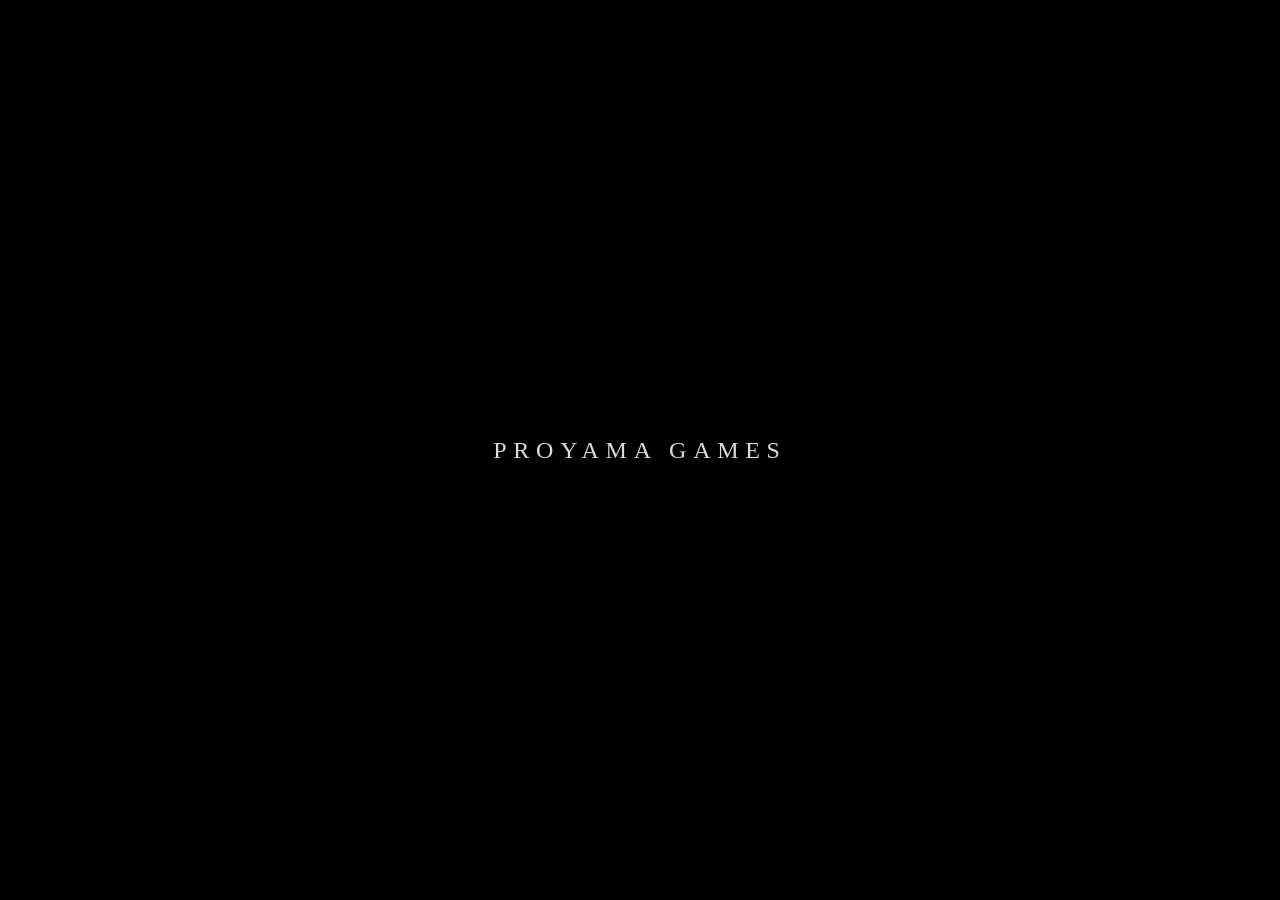
==== commit 917fd963: "Add Howler once compatibility shim" ====
--- a/index.html
+++ b/index.html
@@ -118,6 +118,28 @@
         <script src="./tyrano/libs/textillate/jquery.textillate.js"></script>
         <script src="./tyrano/libs/jquery.touchSwipe.min.js"></script>
         <script src="./tyrano/libs/howler.js"></script>
+        <script>
+            (function () {
+                if (!window.Howler || typeof window.Howler.once === "function") return;
+
+                window.Howler.once = function (eventName, callback) {
+                    if (typeof callback !== "function") return window.Howler;
+                    if (eventName !== "unlock") return window.Howler;
+
+                    function runCallback() {
+                        callback();
+                    }
+
+                    if (!window.Howler.ctx || window.Howler.ctx.state === "running") {
+                        setTimeout(runCallback, 0);
+                    } else {
+                        $(document).one("pointerdown.hlHowlerUnlockOnce keydown.hlHowlerUnlockOnce touchstart.hlHowlerUnlockOnce click.hlHowlerUnlockOnce", runCallback);
+                    }
+
+                    return window.Howler;
+                };
+            })();
+        </script>
         <script src="./tyrano/libs/jsQR.js"></script>
         <script src="./tyrano/libs/anime.min.js"></script>
         <script src="./tyrano/libs/lz-string.min.js"></script>
--- a/data/others/style.css
+++ b/data/others/style.css
@@ -4,7 +4,7 @@
 @font-face {
     font-family: "GenMin";
     src: url("./font/SourceHanSerif-Regular.otf") format("opentype");
-    font-display: swap;
+    font-display: block;
     font-weight: normal;
     font-style: normal;
 }
@@ -755,6 +755,30 @@
     pointer-events: none !important;
 }
 
+
+.layer_blend_mode,
+.blendlayer,
+.config_label_text,
+.config_panel_note,
+.config_help_text,
+.config_value_text,
+.config_scale_line,
+.config_hint_text {
+    pointer-events: none !important;
+}
+
+
+.layer_blend_mode,
+.blendlayer,
+.config_label_text,
+.config_panel_note,
+.config_help_text,
+.config_value_text,
+.config_scale_line,
+.config_hint_text {
+    pointer-events: none !important;
+}
+
 img.bgmvol,
 img.sevol,
 img.ch,
@@ -843,200 +867,165 @@
     letter-spacing: 0.22em !important;
 }
 
+
 /* =========================
    タイトル画面（静止画背景＋文字主体UI）
+   ========================= */
+
+.layer_free {
+    z-index: 1000000000 !important;
+}
+
+.layer_free:has(.title-logo),
+.layer_free:has(.title-subtitle),
+.layer_free:has(.title-choice) {
+    display: block !important;
+    opacity: 1 !important;
+    visibility: visible !important;
+    transform: none !important;
+}
+
+.layer_free .glink_button.title-logo,
+.layer_free .glink_button.title-subtitle,
+.layer_free .glink_button.title-choice {
+    display: flex !important;
+    box-sizing: border-box !important;
+    opacity: 1 !important;
+    visibility: visible !important;
+    transform: none !important;
+    animation-fill-mode: forwards !important;
+    background: transparent !important;
+    border: 0 !important;
+}
+
+.layer_free .glink_button.title-logo {
+    isolation: isolate !important;
+    will-change: opacity, text-shadow !important;
+    white-space: nowrap !important;
+}
+
+.layer_free .glink_button.title-logo.title-logo-glitching {
+    animation: titleLogoSubtleGlitch 140ms steps(2, end) 1 !important;
+}
+
+@keyframes titleLogoSubtleGlitch {
+    0%, 100% {
+        filter: none;
+        text-shadow: 0 0 5px rgba(255,255,255,0.75), 0 0 18px rgba(204,190,255,0.45), 0 0 34px rgba(150,120,255,0.24), 0 3px 14px rgba(0,0,0,0.86);
+    }
+    48% {
+        filter: drop-shadow(1px 0 0 rgba(110, 190, 255, 0.45));
+        text-shadow: 1px 0 0 rgba(95,180,255,0.42), -1px 0 0 rgba(220,170,255,0.3), 0 0 16px rgba(210,200,255,0.32);
+    }
+}
+
+.layer_free .glink_button.title-subtitle::before,
+.layer_free .glink_button.title-subtitle::after {
+    content: "";
+    display: block;
+    width: 82px;
+    height: 1px;
+    margin: 0 22px;
+    background: linear-gradient(90deg, transparent, rgba(238, 242, 247, 0.78), transparent);
+    box-shadow: 0 0 8px rgba(210, 224, 255, 0.22);
+    flex: 0 0 auto;
+}
+
+.layer_free .glink_button.title-choice {
+    transition: color 150ms ease, text-shadow 150ms ease, background 150ms ease, box-shadow 150ms ease, letter-spacing 150ms ease !important;
+    white-space: nowrap !important;
+}
+
+.layer_free .glink_button.title-choice:hover,
+.layer_free .glink_button.title-choice:focus {
+    color: #ffffff !important;
+    letter-spacing: 0.42em !important;
+    background: linear-gradient(90deg, transparent 0%, rgba(42, 174, 255, 0.16) 18%, rgba(142, 224, 255, 0.46) 50%, rgba(42, 174, 255, 0.16) 82%, transparent 100%) !important;
+    box-shadow: 0 0 0 1px rgba(140, 225, 255, 0.22), 0 0 28px rgba(74, 188, 255, 0.48), 0 0 48px rgba(155, 218, 255, 0.2), inset 0 0 22px rgba(100, 205, 255, 0.22) !important;
+    text-shadow: 0 0 8px rgba(255,255,255,0.9), 0 0 18px rgba(118,210,255,0.9), 0 0 34px rgba(74,188,255,0.58) !important;
+    transform: none !important;
+}
+
+.layer_free .glink_button.title-choice:hover::before,
+.layer_free .glink_button.title-choice:focus::before {
+    content: "";
+    position: absolute;
+    left: 8px;
+    right: 8px;
+    top: 50%;
+    height: 2px;
+    background: linear-gradient(90deg, transparent, rgba(166, 235, 255, 1), transparent);
+    box-shadow: 0 0 14px rgba(116, 214, 255, 1), 0 0 26px rgba(116, 214, 255, 0.58);
+    pointer-events: none;
+}
+
+.remodal_title .save_overwrite_confirm_note,
+.save_overwrite_confirm_note {
+    display: block;
+    margin-top: 8px;
+    color: rgba(220, 230, 238, 0.66);
+    font-size: 12px;
+    font-weight: normal;
+    letter-spacing: 0.08em;
+    line-height: 1.7;
+}
+
+.save_chapter_label {
+    display: inline-block;
+    margin-right: 12px;
+    color: rgba(214, 226, 236, 0.68);
+    font-size: 13px;
+    letter-spacing: 0.14em;
+    vertical-align: baseline;
+}
+
+.save_title_text {
+    color: rgba(244, 248, 251, 0.92);
+}
+
+
+/* =========================
+   章タイトル演出
 ========================= */
-.glink_button.title-logo {
-    box-sizing: border-box;
-    width: 620px !important;
-    height: 86px !important;
-    display: flex !important;
+#chapter-title-overlay {
+    position: absolute;
+    inset: 0;
+    z-index: 999999;
+    display: flex;
     align-items: center;
     justify-content: center;
-    padding: 0;
-    border: 0 !important;
-    border-radius: 0 !important;
-    background: transparent !important;
-    box-shadow: none !important;
-    color: rgba(246, 249, 253, 0.96) !important;
-    font-family: "GenMin", "Times New Roman", serif !important;
-    font-size: 60px !important;
-    letter-spacing: 0.252em;
-    text-shadow:
-        0 0 4px rgba(255, 255, 255, 0.45),
-        0 0 18px rgba(26, 38, 68, 0.72),
-        0 2px 12px rgba(0, 0, 0, 0.85);
-    z-index: 99999998 !important;
-    pointer-events: none !important;
-}
-
-.glink_button.title-logo.title-logo-glitching {
-    animation: title-logo-glitch-shift 150ms steps(2, end);
-    text-shadow:
-        -1px 0 0 rgba(255, 82, 82, 0.45),
-        1px 0 0 rgba(74, 176, 255, 0.48),
-        0 0 4px rgba(255, 255, 255, 0.5),
-        0 0 18px rgba(26, 38, 68, 0.72),
-        0 2px 12px rgba(0, 0, 0, 0.85);
-}
-
-@keyframes title-logo-glitch-shift {
-    0% { transform: translateX(0); }
-    35% { transform: translateX(-2px); }
-    70% { transform: translateX(2px); }
-    100% { transform: translateX(0); }
-}
-
-.glink_button.title-subtitle {
-    box-sizing: border-box;
-    width: 400px !important;
-    height: 28px !important;
-    display: flex !important;
+    width: 1280px;
+    height: 720px;
+    background: #000000;
+    color: #ffffff;
+    opacity: 0;
+    pointer-events: none;
+    font-family: "GenMin", serif;
+    -webkit-font-smoothing: antialiased;
+}
+
+.chapter-title-inner {
+    display: flex;
+    flex-direction: column;
     align-items: center;
     justify-content: center;
-    padding: 0;
-    border: 0 !important;
-    border-radius: 0 !important;
-    background: transparent !important;
-    box-shadow: none !important;
-    color: rgba(238, 244, 248, 0.82) !important;
-    font-family: "GenMin", "Times New Roman", serif !important;
-    font-size: 20px !important;
-    letter-spacing: 0.62em;
-    position: relative;
-    overflow: visible !important;
-    text-shadow:
-        0 0 7px rgba(255, 255, 255, 0.28),
-        0 0 14px rgba(0, 0, 0, 0.62);
-    z-index: 99999998 !important;
-    pointer-events: none !important;
-}
-
-.glink_button.title-subtitle::before,
-.glink_button.title-subtitle::after {
-    content: "";
-    position: absolute;
-    top: 50%;
-    width: 100px;
-    height: 1px;
-    background: linear-gradient(90deg, transparent, rgba(238, 244, 248, 0.66));
-}
-
-.glink_button.title-subtitle::before {
-    right: calc(50% + 190px);
-}
-
-.glink_button.title-subtitle::after {
-    left: calc(50% + 165px);
-    background: linear-gradient(90deg, rgba(238, 244, 248, 0.66), transparent);
-}
-
-.glink_button.title-choice {
-    box-sizing: border-box;
-    display: flex !important;
-    align-items: center;
-    justify-content: center;
-    padding: 0 !important;
-    border: 0 !important;
-    border-radius: 0 !important;
-    background: transparent !important;
-    box-shadow: none !important;
-    color: rgba(246, 249, 253, 0.9) !important;
-    font-family: "GenMin", "Times New Roman", serif !important;
-    font-size: 17px !important;
-    font-weight: 600;
-    letter-spacing: 0.34em;
-    position: relative;
-    overflow: visible !important;
-    text-shadow:
-        0 0 7px rgba(0, 0, 0, 0.9),
-        0 0 14px rgba(22, 32, 54, 0.8);
-    z-index: 99999999 !important;
-    pointer-events: auto !important;
-}
-
-.glink_button.title-choice.title-primary {
-    font-size: 22px !important;
-    letter-spacing: 0.42em;
-}
-
-.glink_button.title-choice::before,
-.glink_button.title-choice::after {
-    content: "";
-    position: absolute;
-    top: 50%;
-    width: 0;
-    height: 1px;
+    gap: 28px;
+    line-height: 1;
+    letter-spacing: 0.18em;
+    text-align: center;
+}
+
+.chapter-title-number,
+.chapter-title-name {
     opacity: 0;
-    pointer-events: none;
-    transition: width 160ms ease, opacity 160ms ease;
-}
-
-.glink_button.title-choice::before {
-    right: calc(50% + 76px);
-    background: linear-gradient(90deg, transparent, rgba(46, 157, 255, 0.66), rgba(178, 226, 255, 0.86));
-}
-
-.glink_button.title-choice::after {
-    left: calc(50% + 62px);
-    background: linear-gradient(90deg, rgba(178, 226, 255, 0.86), rgba(46, 157, 255, 0.66), transparent);
-}
-
-.glink_button.title-choice:hover,
-.glink_button.title-choice:focus {
-    background: transparent !important;
-    color: #ffffff !important;
-    text-shadow:
-        0 0 4px rgba(232, 248, 255, 0.9),
-        0 0 12px rgba(36, 148, 255, 0.58);
-}
-
-.glink_button.title-choice:hover::before,
-.glink_button.title-choice:focus::before,
-.glink_button.title-choice:hover::after,
-.glink_button.title-choice:focus::after {
-    width: 118px;
-    opacity: 1;
-}
-
-/* =========================
-   SAVE/LOAD 3段表示・AUTO枠
-========================= */
-#menu_save_wrapper .save_list_item_area,
-#menu_load_wrapper .save_list_item_area {
-    gap: 4px !important;
-}
-
-.save_list_item_auto {
-    display: inline-block !important;
-    width: fit-content !important;
-    margin-bottom: 2px !important;
-    padding: 2px 8px !important;
-    border: 1px solid rgba(180, 210, 230, 0.5) !important;
-    border-radius: 999px !important;
-    color: rgba(230, 245, 255, 0.9) !important;
-    background: rgba(90, 130, 160, 0.16) !important;
-    font-size: 11px !important;
-    line-height: 1.2 !important;
-    letter-spacing: 0.18em !important;
-}
-
-.save_list_item_scene_title {
-    display: block !important;
-    overflow: hidden !important;
-    color: rgba(255, 255, 255, 0.96) !important;
-    font-size: 18px !important;
-    font-weight: 700 !important;
-    line-height: 1.35 !important;
-    text-overflow: ellipsis !important;
-    white-space: nowrap !important;
-    text-shadow: 0 0 10px rgba(0, 0, 0, 0.7) !important;
-}
-
-.save_list_item_text {
-    display: -webkit-box !important;
-    overflow: hidden !important;
-    -webkit-box-orient: vertical !important;
-    -webkit-line-clamp: 2 !important;
-    line-height: 1.45 !important;
-}
+    font-weight: 400;
+    text-shadow: none;
+}
+
+.chapter-title-number {
+    font-size: 34px;
+}
+
+.chapter-title-name {
+    font-size: 52px;
+}
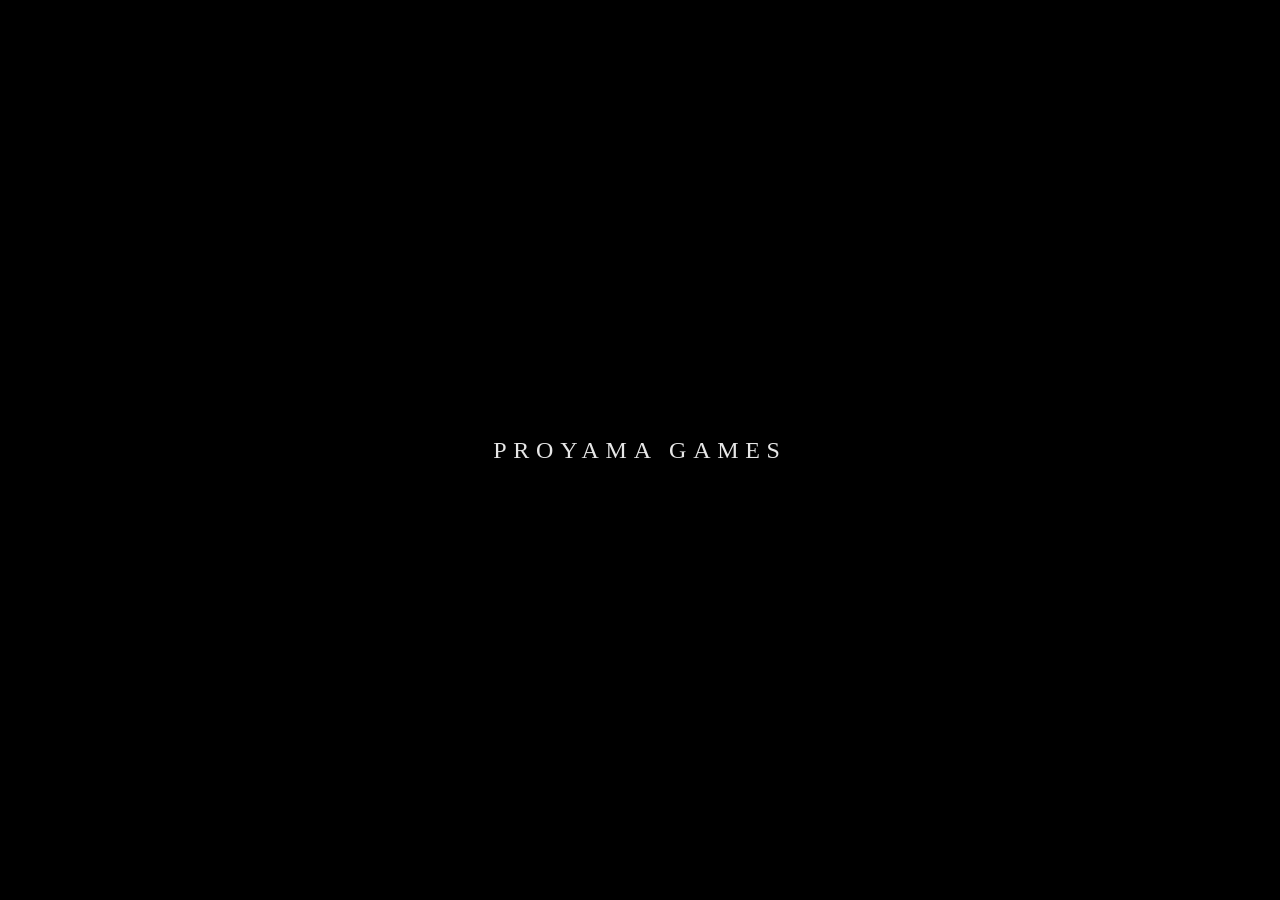
==== commit 395f507a: "Fix audio and menu resume handling" ====
--- a/index.html
+++ b/index.html
@@ -111,6 +111,7 @@
         <script src="./tyrano/plugins/kag/kag.tag_three.js"></script>
         <script src="./tyrano/plugins/kag/kag.tag.js"></script>
         <script src="./data/others/save_load_ext.js"></script>
+        <script src="./data/others/audio_menu_fix.js"></script>
 
         <!-- Others -->
         <link href="./tyrano/libs/textillate/assets/animate.css" rel="stylesheet" />
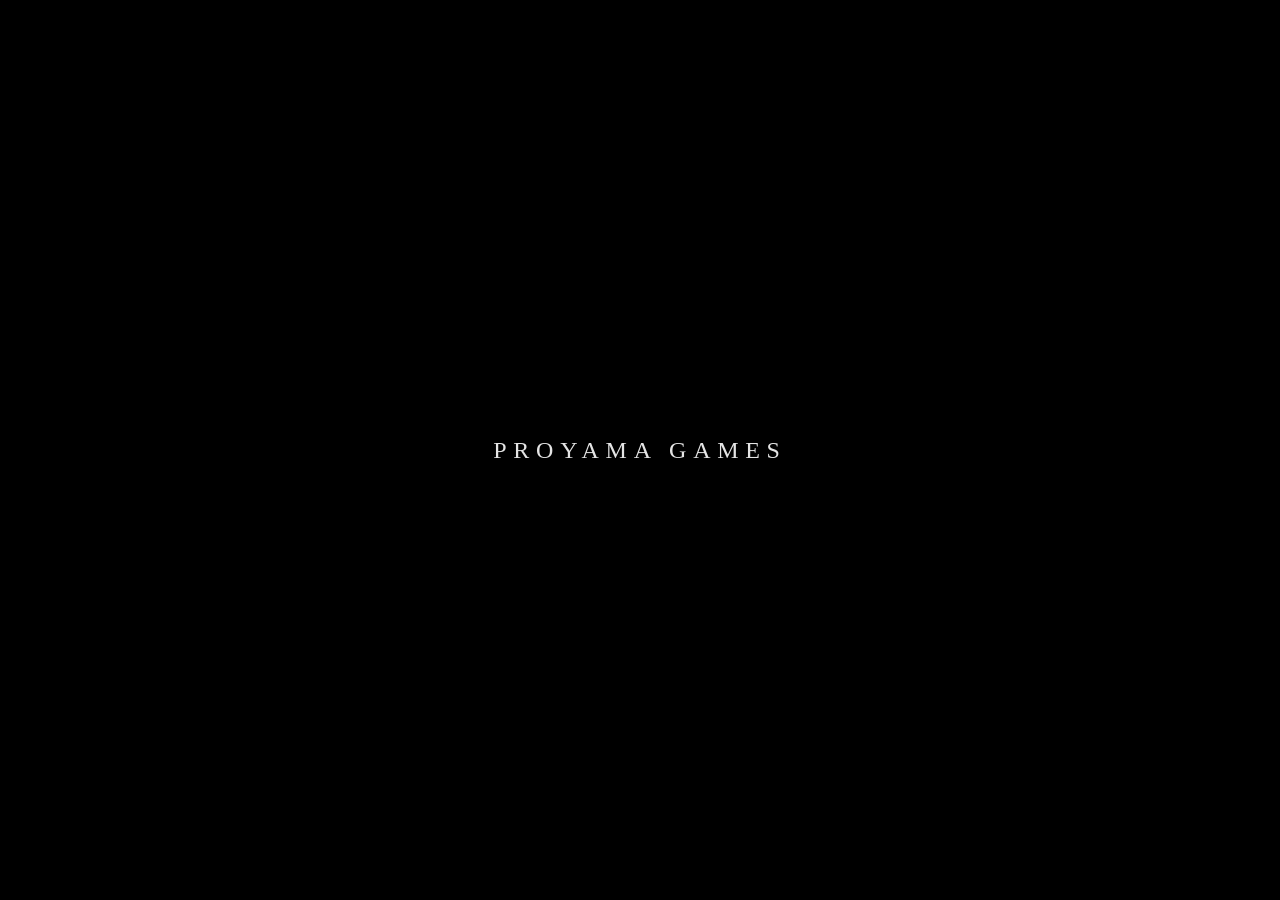
==== commit 99e9d6c8: "Add TRUE END extra archive menu" ====
--- a/index.html
+++ b/index.html
@@ -112,6 +112,7 @@
         <script src="./tyrano/plugins/kag/kag.tag.js"></script>
         <script src="./data/others/save_load_ext.js"></script>
         <script src="./data/others/audio_menu_fix.js"></script>
+        <script src="./data/others/extra_menu.js"></script>
 
         <!-- Others -->
         <link href="./tyrano/libs/textillate/assets/animate.css" rel="stylesheet" />
--- a/tyrano/tyrano.css
+++ b/tyrano/tyrano.css
@@ -53,9 +53,15 @@
 /* メニューを開くボタン */
 .button_menu {
     position: absolute;
-    z-index: 99999;
+    z-index: 2147483646;
+    pointer-events: auto;
     top: 20px;
     cursor: pointer;
+}
+
+.layer_menu {
+    z-index: 2147483647;
+    pointer-events: auto;
 }
 
 /* クリック待ちグリフ */
--- a/data/others/style.css
+++ b/data/others/style.css
@@ -184,6 +184,8 @@
 
 /* 右下のCSS製メニューアイコン */
 .button_menu {
+    z-index: 2147483646 !important;
+    pointer-events: auto !important;
     top: auto !important;
     right: 22px !important;
     bottom: 18px !important;
@@ -227,7 +229,7 @@
     border-radius: 3px !important;
     color: rgba(232, 238, 243, 0.86) !important;
     background: rgba(0, 0, 0, 0.26) !important;
-    background-image: none !important;
+    background-image: url("../image/title_logo.png") !important;
     font-family: "GenMin", serif !important;
     font-size: 13px !important;
     letter-spacing: 0.12em !important;
@@ -495,10 +497,32 @@
     gap: 10px !important;
 }
 
+.save_list_item_meta {
+    display: flex !important;
+    align-items: center !important;
+    gap: 12px !important;
+    min-height: 24px !important;
+}
+
 .save_list_item_date {
     color: rgba(220, 230, 238, 0.62) !important;
     font-size: 13px !important;
     letter-spacing: 0.08em !important;
+}
+
+.save_list_item_scene_title {
+    display: inline-flex !important;
+    align-items: center !important;
+    min-height: 22px !important;
+    padding: 1px 10px !important;
+    border: 1px solid rgba(175, 210, 232, 0.28) !important;
+    border-radius: 999px !important;
+    background: rgba(120, 170, 210, 0.1) !important;
+    color: rgba(230, 240, 248, 0.78) !important;
+    font-size: 12px !important;
+    font-weight: 700 !important;
+    letter-spacing: 0.12em !important;
+    line-height: 1.4 !important;
 }
 
 .save_list_item_text,
@@ -868,25 +892,40 @@
 }
 
 
+
 /* =========================
-   タイトル画面（静止画背景＋文字主体UI）
+   常設MENUボタンの入力優先度
    ========================= */
+.layer_event_click {
+    z-index: 900000000 !important;
+}
 
 .layer_free {
+    pointer-events: auto;
+}
+
+.layer_menu {
+    z-index: 2147483647 !important;
+    pointer-events: auto !important;
+}
+
+/* =========================
+   タイトル画面（静止画背景＋画像ロゴUI）
+   ========================= */
+
+.layer_free {
+    z-index: 1000000000;
+}
+
+.layer_free:has(.title-logo),
+.layer_free:has(.title-choice) {
     z-index: 1000000000 !important;
-}
-
-.layer_free:has(.title-logo),
-.layer_free:has(.title-subtitle),
-.layer_free:has(.title-choice) {
     display: block !important;
     opacity: 1 !important;
     visibility: visible !important;
     transform: none !important;
 }
 
-.layer_free .glink_button.title-logo,
-.layer_free .glink_button.title-subtitle,
 .layer_free .glink_button.title-choice {
     display: flex !important;
     box-sizing: border-box !important;
@@ -898,37 +937,115 @@
     border: 0 !important;
 }
 
-.layer_free .glink_button.title-logo {
+.layer_free .title-logo {
+    display: block !important;
+    width: min(900px, 78vw) !important;
+    max-width: 78vw !important;
+    height: calc(min(900px, 78vw) * 345 / 1359) !important;
+    aspect-ratio: 1359 / 345 !important;
+    background-image: url("../image/title_logo.png") !important;
+    background-repeat: no-repeat !important;
+    background-position: center center !important;
+    background-size: contain !important;
+    object-fit: contain !important;
+    transform: translate3d(calc(-50% + var(--title-logo-glitch-x, 0px)), 0, 0) !important;
+    transform-origin: 50% 50% !important;
+    will-change: transform !important;
+    overflow: visible !important;
+    pointer-events: none !important;
+    opacity: 1 !important;
+    visibility: visible !important;
+}
+
+.layer_free .title-logo.title-logo-glitching {
+    transform: translate3d(calc(-50% + var(--title-logo-glitch-x, 0px)), 0, 0) !important;
+}
+
+.layer_free .title-logo .title-logo-glitch-layer {
+    position: absolute !important;
+    inset: 0 !important;
+    display: block !important;
+    background-image: inherit !important;
+    background-repeat: no-repeat !important;
+    background-position: center center !important;
+    background-size: contain !important;
+    pointer-events: none !important;
+    opacity: 0;
+    transform: translate3d(0, 0, 0);
+    transition: opacity 24ms linear, transform 24ms steps(1, end);
+    will-change: opacity, transform, clip-path;
+}
+
+.layer_free .title-logo .title-logo-rgb-red {
+    filter: brightness(1.18) sepia(1) saturate(4) hue-rotate(308deg);
+    mix-blend-mode: screen;
+}
+
+.layer_free .title-logo .title-logo-rgb-blue {
+    filter: brightness(1.12) sepia(1) saturate(4) hue-rotate(150deg);
+    mix-blend-mode: screen;
+}
+
+.layer_free .title-logo .title-logo-slice {
+    filter: brightness(1.08) contrast(1.08);
+    mix-blend-mode: screen;
+}
+
+/* BAD END: one-shot, restrained glitch accent. */
+.badend-glitch,
+.badend-title-glitch {
+    position: relative !important;
     isolation: isolate !important;
-    will-change: opacity, text-shadow !important;
-    white-space: nowrap !important;
-}
-
-.layer_free .glink_button.title-logo.title-logo-glitching {
-    animation: titleLogoSubtleGlitch 140ms steps(2, end) 1 !important;
-}
-
-@keyframes titleLogoSubtleGlitch {
+    will-change: transform, filter, text-shadow !important;
+}
+
+.badend-glitch.badend-glitching,
+.badend-title-glitch.badend-glitching {
+    animation: badendSubtleGlitch 320ms steps(4, end) 1 !important;
+}
+
+.badend-glitch.badend-glitching::before,
+.badend-glitch.badend-glitching::after,
+.badend-title-glitch.badend-glitching::before,
+.badend-title-glitch.badend-glitching::after {
+    content: attr(data-text);
+    position: absolute;
+    inset: 0;
+    pointer-events: none;
+    opacity: 0.7;
+    overflow: hidden;
+    mix-blend-mode: screen;
+}
+
+.badend-glitch.badend-glitching::before,
+.badend-title-glitch.badend-glitching::before {
+    color: rgba(110, 190, 255, 0.58);
+    transform: translate(13px, -0.5px);
+    clip-path: inset(8% 0 50% 0);
+}
+
+.badend-glitch.badend-glitching::after,
+.badend-title-glitch.badend-glitching::after {
+    color: rgba(255, 130, 180, 0.44);
+    transform: translate(-15px, 0.5px);
+    clip-path: inset(52% 0 12% 0);
+}
+
+@keyframes badendSubtleGlitch {
     0%, 100% {
+        transform: translate3d(0, 0, 0);
         filter: none;
-        text-shadow: 0 0 5px rgba(255,255,255,0.75), 0 0 18px rgba(204,190,255,0.45), 0 0 34px rgba(150,120,255,0.24), 0 3px 14px rgba(0,0,0,0.86);
+        text-shadow: 0 0 8px rgba(255,255,255,0.22), 0 0 18px rgba(0,0,0,0.85);
     }
-    48% {
-        filter: drop-shadow(1px 0 0 rgba(110, 190, 255, 0.45));
-        text-shadow: 1px 0 0 rgba(95,180,255,0.42), -1px 0 0 rgba(220,170,255,0.3), 0 0 16px rgba(210,200,255,0.32);
+    45% {
+        transform: translate3d(8px, 0, 0);
+        filter: drop-shadow(1px 0 0 rgba(110, 190, 255, 0.42));
+        text-shadow: 1.5px 0 0 rgba(95,180,255,0.42), -1.5px 0 0 rgba(255,130,180,0.3), 0 0 12px rgba(230,235,255,0.2);
     }
-}
-
-.layer_free .glink_button.title-subtitle::before,
-.layer_free .glink_button.title-subtitle::after {
-    content: "";
-    display: block;
-    width: 82px;
-    height: 1px;
-    margin: 0 22px;
-    background: linear-gradient(90deg, transparent, rgba(238, 242, 247, 0.78), transparent);
-    box-shadow: 0 0 8px rgba(210, 224, 255, 0.22);
-    flex: 0 0 auto;
+    70% {
+        transform: translate3d(-7px, 0, 0);
+        filter: drop-shadow(-1px 0 0 rgba(255, 130, 180, 0.3));
+    }
 }
 
 .layer_free .glink_button.title-choice {
@@ -1029,3 +1146,630 @@
 .chapter-title-name {
     font-size: 52px;
 }
+
+#hl-ending {
+    position: absolute;
+    inset: 0;
+    z-index: 999999;
+    overflow: hidden;
+    background: #000;
+    pointer-events: auto;
+    cursor: default;
+}
+
+#hl-ending .hl-ending-photo {
+    position: absolute;
+    inset: 0;
+    width: 100%;
+    height: 100%;
+    object-fit: cover;
+    filter: none;
+}
+
+#hl-ending .hl-ending-photo.hl-ending-sepia {
+    filter: sepia(0.85) saturate(0.65) contrast(0.96);
+}
+
+#hl-ending .hl-ending-photo.hl-ending-sepia.hl-ending-sepia-to-color {
+    filter: none;
+    transition: filter 1500ms ease-in-out;
+}
+
+#hl-ending .hl-ending-shade {
+    position: absolute;
+    inset: 0;
+    background: #000;
+    opacity: 0;
+    transition: opacity 1000ms ease-in-out;
+}
+
+#hl-ending .hl-ending-shade.is-black {
+    opacity: 1;
+}
+
+#hl-ending .hl-ending-credit {
+    position: absolute;
+    left: 50%;
+    bottom: 7.5%;
+    transform: translateX(-50%);
+    min-width: 240px;
+    padding: 8px 18px;
+    color: #fff;
+    text-align: center;
+    font-family: "Yu Mincho", "Hiragino Mincho ProN", serif;
+    text-shadow: 0 1px 4px rgba(0, 0, 0, 0.95), 0 0 8px rgba(0, 0, 0, 0.85);
+    opacity: 0;
+    transition: opacity 900ms ease-in-out;
+    pointer-events: none;
+}
+
+#hl-ending .hl-ending-credit.is-visible {
+    opacity: 0.92;
+}
+
+#hl-ending .hl-ending-credit-role {
+    font-size: 16px;
+    letter-spacing: 0.16em;
+    line-height: 1.45;
+}
+
+#hl-ending .hl-ending-credit-name {
+    margin-top: 3px;
+    font-size: 18px;
+    letter-spacing: 0.08em;
+    line-height: 1.45;
+}
+
+#hl-ending .hl-ending-end {
+    position: absolute;
+    left: 50%;
+    top: 50%;
+    transform: translate(-50%, -50%);
+    color: #fff;
+    font-family: "Times New Roman", "Yu Mincho", serif;
+    font-size: 46px;
+    letter-spacing: 0.24em;
+    text-indent: 0.24em;
+    text-shadow: 0 1px 5px rgba(0, 0, 0, 0.9), 0 0 10px rgba(0, 0, 0, 0.75);
+    opacity: 0;
+    transition: opacity 1800ms ease-in-out;
+    pointer-events: none;
+}
+
+#hl-ending .hl-ending-end.is-visible {
+    opacity: 0.95;
+}
+
+#hl-ending .hl-ending-shade.hl-ending-no-transition {
+    transition: none;
+}
+
+#hl-ending .hl-ending-intro {
+    position: absolute;
+    left: 50%;
+    top: 50%;
+    transform: translate(-50%, -50%);
+    color: #fff;
+    font-family: "Yu Mincho", "Hiragino Mincho ProN", serif;
+    font-size: 24px;
+    letter-spacing: 0.18em;
+    text-indent: 0.18em;
+    text-shadow: 0 1px 5px rgba(0, 0, 0, 0.95), 0 0 10px rgba(0, 0, 0, 0.85);
+    opacity: 0;
+    transition: opacity 1200ms ease-in-out;
+    pointer-events: none;
+}
+
+#hl-ending .hl-ending-intro.is-visible {
+    opacity: 0.9;
+}
+
+#hl-ending .hl-ending-photo.is-hidden {
+    visibility: hidden;
+}
+
+/* =========================
+   作品専用 選択肢UI
+   - 背景の上に思考が静かに浮かぶ、文字主体の選択肢
+========================= */
+.hl-story-choice-group {
+    position: absolute !important;
+    z-index: 99999999 !important;
+    top: 48% !important;
+    left: 0 !important;
+    width: 100% !important;
+    display: flex !important;
+    flex-direction: column !important;
+    align-items: center !important;
+    justify-content: center !important;
+    gap: 0 !important;
+    transform: translateY(-50%);
+    pointer-events: none !important;
+}
+
+.glink_button.hl-story-choice {
+    box-sizing: border-box !important;
+    position: relative !important;
+    top: auto !important;
+    left: auto !important;
+    display: flex !important;
+    align-items: center !important;
+    justify-content: center !important;
+    width: min(680px, 72vw) !important;
+    max-width: calc(100% - 48px) !important;
+    min-width: 0 !important;
+    min-height: 62px !important;
+    height: auto !important;
+    margin: 0 auto 22px !important;
+    padding: 14px 24px 12px !important;
+    overflow: visible !important;
+    border: 0 !important;
+    border-radius: 0 !important;
+    outline: none !important;
+    color: rgba(255, 255, 255, 0.90) !important;
+    background: linear-gradient(90deg, transparent 0%, rgba(0, 0, 0, 0.10) 22%, rgba(0, 0, 0, 0.18) 50%, rgba(0, 0, 0, 0.10) 78%, transparent 100%) !important;
+    background-image: linear-gradient(90deg, transparent 0%, rgba(0, 0, 0, 0.10) 22%, rgba(0, 0, 0, 0.18) 50%, rgba(0, 0, 0, 0.10) 78%, transparent 100%) !important;
+    box-shadow: none !important;
+    filter: none !important;
+    font-family: "GenMin", "Yu Mincho", "Hiragino Mincho ProN", serif !important;
+    font-size: 28px !important;
+    font-weight: 400 !important;
+    line-height: 1.5 !important;
+    letter-spacing: 0.03em !important;
+    text-align: center !important;
+    text-decoration: none !important;
+    white-space: normal !important;
+    overflow-wrap: anywhere;
+    text-shadow: 0 2px 6px rgba(0, 0, 0, 0.85) !important;
+    transform: translateY(0);
+    transition: background 180ms ease, color 180ms ease, text-shadow 180ms ease, transform 180ms ease !important;
+    pointer-events: auto !important;
+}
+
+.glink_button.hl-story-choice::after {
+    content: "";
+    position: absolute;
+    bottom: 0;
+    left: 15%;
+    width: 70%;
+    height: 1px;
+    background: linear-gradient(90deg, transparent, rgba(255, 255, 255, 0.08), transparent);
+    transition: width 180ms ease, left 180ms ease, background 180ms ease;
+}
+
+.glink_button.hl-story-choice:hover,
+.glink_button.hl-story-choice:focus-visible {
+    color: rgba(255, 255, 255, 1) !important;
+    background: linear-gradient(90deg, transparent 0%, rgba(0, 0, 0, 0.14) 22%, rgba(0, 0, 0, 0.24) 50%, rgba(0, 0, 0, 0.14) 78%, transparent 100%) !important;
+    background-image: linear-gradient(90deg, transparent 0%, rgba(0, 0, 0, 0.14) 22%, rgba(0, 0, 0, 0.24) 50%, rgba(0, 0, 0, 0.14) 78%, transparent 100%) !important;
+    box-shadow: none !important;
+    text-shadow: 0 2px 8px rgba(0, 0, 0, 0.9), 0 0 8px rgba(170, 210, 255, 0.12) !important;
+    text-decoration: none !important;
+    transform: translateY(-1px);
+}
+
+.glink_button.hl-story-choice:hover::after,
+.glink_button.hl-story-choice:focus-visible::after {
+    left: 10%;
+    width: 80%;
+    background: linear-gradient(90deg, transparent, rgba(190, 220, 255, 0.75), transparent);
+}
+
+.glink_button.hl-story-choice:active {
+    color: rgba(255, 255, 255, 0.92) !important;
+    transform: translateY(0) scale(0.995);
+}
+
+/* タイトル／起動ゲートは作品内選択肢UIの対象外にする */
+.layer_free .glink_button.title-logo,
+.layer_free .glink_button.title-subtitle,
+.layer_free .glink_button.title-choice,
+.layer_free .glink_button.audio-start-button {
+    min-width: 0 !important;
+    min-height: 0 !important;
+    padding: 0 !important;
+    border-radius: 0 !important;
+    filter: none !important;
+    overflow: visible !important;
+}
+
+.layer_free .glink_button.title-choice {
+    border: 0 !important;
+    background: transparent !important;
+    box-shadow: none !important;
+    color: rgba(248, 250, 255, 0.94) !important;
+    font-family: "GenMin", "Times New Roman", serif !important;
+    font-size: 18px !important;
+    font-weight: 700 !important;
+    letter-spacing: 0.34em !important;
+    text-shadow: 0 0 7px rgba(0,0,0,0.9), 0 0 14px rgba(22,32,54,0.8) !important;
+}
+
+.layer_free .glink_button.audio-start-button {
+    display: flex !important;
+    align-items: center !important;
+    justify-content: center !important;
+    border: 1px solid rgba(238, 244, 248, 0.55) !important;
+    background: transparent !important;
+    background-image: none !important;
+    box-shadow: 0 0 18px rgba(160, 190, 230, 0.16) !important;
+    color: rgba(248, 250, 255, 0.94) !important;
+    font-family: "GenMin", "Times New Roman", serif !important;
+    font-size: 18px !important;
+    font-weight: 600 !important;
+    letter-spacing: 0.28em !important;
+    text-shadow: 0 0 8px rgba(255,255,255,0.28), 0 0 14px rgba(0,0,0,0.85) !important;
+}
+
+.layer_free .glink_button.title-logo::before,
+.layer_free .glink_button.title-logo::after,
+.layer_free .glink_button.audio-start-button::before,
+.layer_free .glink_button.audio-start-button::after {
+    content: none;
+}
+
+/* =========================
+   BAD END: quiet luxury title card
+========================= */
+.badend-screen {
+    position: absolute !important;
+    inset: 0 !important;
+    width: 1280px !important;
+    height: 720px !important;
+    overflow: hidden !important;
+    pointer-events: none !important;
+    background:
+        radial-gradient(ellipse at 50% 49%, rgba(82, 96, 108, 0.28) 0%, rgba(24, 32, 41, 0.2) 28%, rgba(0, 0, 0, 0) 58%),
+        radial-gradient(ellipse at 50% 52%, rgba(0, 0, 0, 0) 32%, rgba(0, 0, 0, 0.72) 72%, rgba(0, 0, 0, 0.96) 100%),
+        linear-gradient(180deg, #010204 0%, #05080d 46%, #000102 100%) !important;
+}
+
+body.badend-active .button_menu,
+body.badend-active .role_button,
+body.badend-active .quiet_system_button,
+body.badend-active .glink_button.quiet_system_button {
+    display: none !important;
+    visibility: hidden !important;
+    pointer-events: none !important;
+}
+
+.badend-screen::before,
+.badend-screen::after {
+    content: "";
+    position: absolute;
+    inset: -8%;
+    display: block;
+    pointer-events: none;
+}
+
+.badend-screen::before {
+    opacity: 0.3;
+    background:
+        radial-gradient(circle at 18% 24%, rgba(190, 215, 232, 0.12) 0 1px, transparent 1.5px),
+        radial-gradient(circle at 76% 34%, rgba(130, 180, 205, 0.1) 0 1px, transparent 1.5px),
+        radial-gradient(circle at 46% 63%, rgba(220, 232, 240, 0.08) 0 1px, transparent 1.5px),
+        repeating-linear-gradient(0deg, rgba(255, 255, 255, 0.014) 0 1px, transparent 1px 3px),
+        repeating-linear-gradient(90deg, rgba(255, 255, 255, 0.01) 0 1px, transparent 1px 4px);
+    background-size: 240px 190px, 340px 240px, 290px 210px, 100% 3px, 4px 100%;
+    mix-blend-mode: screen;
+    animation: badendGrain 9s steps(2, end) infinite;
+}
+
+.badend-screen::after {
+    opacity: 0.42;
+    background:
+        linear-gradient(104deg, transparent 0%, rgba(86, 104, 116, 0.055) 38%, transparent 62%),
+        radial-gradient(ellipse at 47% 49%, rgba(190, 210, 224, 0.1), transparent 29%),
+        radial-gradient(ellipse at 58% 45%, rgba(120, 150, 170, 0.065), transparent 34%),
+        radial-gradient(ellipse at 50% 50%, transparent 0 40%, rgba(0, 0, 0, 0.86) 83%, rgba(0, 0, 0, 0.98) 100%);
+    filter: blur(14px);
+    animation: badendSmoke 14s ease-in-out infinite alternate;
+}
+
+.badend-kicker {
+    position: relative !important;
+    z-index: 1000000 !important;
+    pointer-events: none !important;
+    display: flex !important;
+    align-items: center !important;
+    justify-content: center !important;
+    gap: 24px !important;
+    font-family: "GenMin", serif !important;
+    font-size: 18px !important;
+    line-height: 1 !important;
+    letter-spacing: 0.38em !important;
+    text-shadow: 0 0 12px rgba(235, 242, 248, 0.18), 0 2px 16px rgba(0, 0, 0, 0.9) !important;
+}
+
+.badend-kicker::before,
+.badend-kicker::after {
+    content: "";
+    display: block;
+    opacity: 0;
+    transition: opacity 220ms ease;
+    width: 96px;
+    height: 1px;
+    background: linear-gradient(90deg, transparent 0%, rgba(195, 208, 220, 0.12) 18%, rgba(232, 236, 240, 0.52) 50%, rgba(195, 208, 220, 0.12) 82%, transparent 100%);
+    box-shadow: 0 0 9px rgba(220, 230, 240, 0.16);
+}
+
+.badend-kicker.badend-kicker-ready::before,
+.badend-kicker.badend-kicker-ready::after {
+    opacity: 1;
+}
+
+.badend-title-glitch {
+    position: relative !important;
+    z-index: 1000001 !important;
+    pointer-events: none !important;
+    font-family: "GenMin", "Yu Mincho", "Hiragino Mincho ProN", serif !important;
+    font-weight: 400 !important;
+    font-size: 54px !important;
+    letter-spacing: 0.17em !important;
+    line-height: 1.1 !important;
+    color: rgba(248, 249, 250, 0.96) !important;
+    text-shadow:
+        0.5px 0 0 rgba(85, 190, 230, 0.16),
+        -0.5px 0 0 rgba(235, 90, 130, 0.12),
+        0 0 7px rgba(255, 255, 255, 0.18),
+        0 8px 24px rgba(0, 0, 0, 0.95) !important;
+}
+
+.badend-title-light {
+    z-index: 999999 !important;
+    pointer-events: none !important;
+    background:
+        radial-gradient(ellipse at 50% 46%, rgba(245, 248, 250, 0.22) 0%, rgba(170, 194, 214, 0.13) 24%, rgba(76, 96, 112, 0.055) 50%, transparent 72%),
+        linear-gradient(90deg, transparent 0%, rgba(180, 205, 225, 0.04) 22%, rgba(255, 255, 255, 0.13) 50%, rgba(180, 205, 225, 0.04) 78%, transparent 100%) !important;
+    filter: blur(18px) !important;
+    opacity: 0.72 !important;
+}
+
+/* BAD END choices retain their scenario-specific placement without restoring a panel. */
+.glink_button.badend-choice {
+    box-sizing: border-box !important;
+    z-index: 1000002 !important;
+    display: flex !important;
+    align-items: center !important;
+    justify-content: center !important;
+    padding: 0 24px !important;
+    border: 0 !important;
+    border-radius: 0 !important;
+    outline: none !important;
+    color: rgba(255, 255, 255, 0.9) !important;
+    background: linear-gradient(90deg, transparent 0%, rgba(0, 0, 0, 0.10) 22%, rgba(0, 0, 0, 0.18) 50%, rgba(0, 0, 0, 0.10) 78%, transparent 100%) !important;
+    background-image: linear-gradient(90deg, transparent 0%, rgba(0, 0, 0, 0.10) 22%, rgba(0, 0, 0, 0.18) 50%, rgba(0, 0, 0, 0.10) 78%, transparent 100%) !important;
+    box-shadow: none !important;
+    filter: none !important;
+    font-family: "GenMin", "Yu Mincho", "Hiragino Mincho ProN", serif !important;
+    font-weight: 400 !important;
+    line-height: 1.5 !important;
+    letter-spacing: 0.03em !important;
+    text-align: center !important;
+    text-decoration: none !important;
+    white-space: normal !important;
+    text-shadow: 0 2px 6px rgba(0, 0, 0, 0.85) !important;
+    transform: translateY(0);
+    transition: background 180ms ease, color 180ms ease, text-shadow 180ms ease, transform 180ms ease !important;
+}
+
+.glink_button.badend-choice::after {
+    content: "";
+    position: absolute;
+    bottom: 0;
+    left: 15%;
+    width: 70%;
+    height: 1px;
+    background: linear-gradient(90deg, transparent, rgba(255, 255, 255, 0.08), transparent);
+    transition: width 180ms ease, left 180ms ease, background 180ms ease;
+}
+
+.glink_button.badend-choice:hover,
+.glink_button.badend-choice:focus-visible {
+    color: rgba(255, 255, 255, 1) !important;
+    background: linear-gradient(90deg, transparent 0%, rgba(0, 0, 0, 0.14) 22%, rgba(0, 0, 0, 0.24) 50%, rgba(0, 0, 0, 0.14) 78%, transparent 100%) !important;
+    background-image: linear-gradient(90deg, transparent 0%, rgba(0, 0, 0, 0.14) 22%, rgba(0, 0, 0, 0.24) 50%, rgba(0, 0, 0, 0.14) 78%, transparent 100%) !important;
+    box-shadow: none !important;
+    text-shadow: 0 2px 8px rgba(0, 0, 0, 0.9), 0 0 8px rgba(170, 210, 255, 0.12) !important;
+    text-decoration: none !important;
+    transform: translateY(-1px);
+}
+
+.glink_button.badend-choice:hover::after,
+.glink_button.badend-choice:focus-visible::after {
+    left: 10%;
+    width: 80%;
+    background: linear-gradient(90deg, transparent, rgba(190, 220, 255, 0.75), transparent);
+}
+
+.glink_button.badend-choice:active {
+    color: rgba(255, 255, 255, 0.92) !important;
+    transform: translateY(0) scale(0.995);
+}
+
+.badend-choice-divider {
+    display: none !important;
+    z-index: 1000000 !important;
+    pointer-events: none !important;
+    background: linear-gradient(90deg, transparent, rgba(235, 242, 248, 0.22), transparent) !important;
+    box-shadow: 0 0 12px rgba(220, 230, 240, 0.08) !important;
+}
+
+@keyframes badendGrain {
+    0%, 100% { transform: translate3d(0, 0, 0); }
+    25% { transform: translate3d(-1.5%, 1%, 0); }
+    50% { transform: translate3d(1%, -1.5%, 0); }
+    75% { transform: translate3d(1.5%, 1%, 0); }
+}
+
+@keyframes badendSmoke {
+    from { transform: translate3d(-1.5%, 0, 0) scale(1); opacity: 0.18; }
+    to { transform: translate3d(1.5%, -1%, 0) scale(1.04); opacity: 0.3; }
+}
+
+@keyframes badendTitleFloat {
+    0%, 100% { transform: translate3d(0, 0, 0); }
+    48% { transform: translate3d(0.4px, -0.3px, 0); }
+    52% { transform: translate3d(-0.4px, 0.2px, 0); }
+}
+
+/* =========================
+   作品専用 選択肢演出
+   - 表示前の間、順次フェード、シーンだけの弱いぼかし表現
+========================= */
+#hl-choice-backdrop {
+    position: absolute;
+    inset: 0;
+    z-index: 999998;
+    pointer-events: none;
+    opacity: 0;
+    background: rgba(0, 0, 0, 0.06);
+    transition: opacity 220ms ease;
+}
+
+#hl-choice-backdrop.is-visible {
+    opacity: 1;
+}
+
+/*
+ * Tyrano puts background and character layers in #root_layer_game, while its
+ * message, free (choice), event, and menu layers live in #root_layer_system.
+ * Blur only the game root: applying a filter to a common ancestor would blur
+ * the question and all operation UI even if their own filter were reset.
+ */
+body.hl-choice-active #root_layer_game > .layer_camera,
+body.hl-choice-active #tyrano_base > .layer_blend_mode,
+body.hl-choice-active #tyrano_base > .blendlayer {
+    filter: blur(3px);
+    transition: filter 220ms ease;
+}
+
+/* Explicitly document the UI layers that remain sharp during a choice. */
+body.hl-choice-active .glink_button,
+body.hl-choice-active .layer_free,
+body.hl-choice-active .layer_event_click,
+body.hl-choice-active .message_outer,
+body.hl-choice-active .message_inner,
+body.hl-choice-active .button_menu {
+    filter: none !important;
+}
+
+.glink_button.hl-story-choice {
+    will-change: opacity, transform;
+}
+
+@keyframes hlChoiceFadeInStagger {
+    0% {
+        opacity: 0;
+        transform: translateY(8px);
+    }
+
+    100% {
+        opacity: 1;
+        transform: translateY(0);
+    }
+}
+
+.hlChoiceFadeInStagger {
+    animation-name: hlChoiceFadeInStagger;
+    animation-fill-mode: both !important;
+}
+
+@keyframes hlChoiceFadeOutHold {
+    0% {
+        opacity: 1;
+    }
+
+    52% {
+        opacity: 0;
+    }
+
+    100% {
+        opacity: 0;
+    }
+}
+
+.hlChoiceFadeOutHold {
+    animation-name: hlChoiceFadeOutHold;
+}
+
+/* =========================
+   SAVE progress indicator
+========================= */
+
+.hl_save_busy_overlay {
+    position: absolute;
+    inset: 0;
+    z-index: 1000002;
+    display: flex;
+    align-items: center;
+    justify-content: center;
+    opacity: 0;
+    pointer-events: none;
+    transition: opacity 180ms ease;
+}
+
+.hl_save_busy_overlay.is-visible {
+    opacity: 1;
+    pointer-events: auto;
+}
+
+.hl_save_busy_panel {
+    display: inline-flex;
+    align-items: center;
+    gap: 14px;
+    min-width: 190px;
+    padding: 16px 24px;
+    border: 1px solid rgba(220, 235, 245, 0.22);
+    border-radius: 8px;
+    background: linear-gradient(180deg, rgba(5, 8, 13, 0.9), rgba(0, 0, 0, 0.78));
+    color: rgba(240, 246, 250, 0.92);
+    box-shadow: 0 20px 60px rgba(0, 0, 0, 0.48), inset 0 0 24px rgba(74, 188, 255, 0.1);
+    font-family: "GenMin", serif;
+    font-size: 14px;
+    font-weight: 700;
+    letter-spacing: 0.18em;
+    text-shadow: 0 0 12px rgba(116, 214, 255, 0.62);
+}
+
+.hl_save_busy_spinner {
+    width: 16px;
+    height: 16px;
+    border: 2px solid rgba(220, 235, 245, 0.22);
+    border-top-color: rgba(166, 235, 255, 0.98);
+    border-radius: 50%;
+    box-shadow: 0 0 14px rgba(116, 214, 255, 0.45);
+    animation: hl-save-spin 0.85s linear infinite;
+}
+
+@keyframes hl-save-spin {
+    to { transform: rotate(360deg); }
+}
+
+/* EXTRA archive: subdued charcoal, hairline silver and generous spacing. */
+#hl-extra { position:absolute; inset:0; z-index:1000000001; box-sizing:border-box; padding:42px 72px 30px; color:#edf2f5; background:radial-gradient(circle at 50% 15%,#17202a 0,#090c11 54%,#050608 100%); font-family:GenMin,'Times New Roman',serif; letter-spacing:.12em; }
+#hl-extra header { height:82px; border-bottom:1px solid rgba(210,225,235,.25); display:flex; align-items:baseline; gap:28px; }
+#hl-extra header span { color:#82909b; font-size:13px; letter-spacing:.42em; }
+#hl-extra h1 { margin:0; font-size:28px; font-weight:400; letter-spacing:.25em; }
+#hl-extra main { height:520px; box-sizing:border-box; }
+#hl-extra footer { height:46px; border-top:1px solid rgba(210,225,235,.2); display:flex; align-items:end; justify-content:space-between; }
+#hl-extra button { font:inherit; color:inherit; }
+.extra-home { display:flex; flex-direction:column; justify-content:center; align-items:center; gap:22px; }
+.extra-menu-button { width:460px; padding:19px; border:1px solid rgba(215,228,236,.34); background:rgba(4,7,11,.42); font-size:19px; letter-spacing:.3em; cursor:pointer; transition:.2s; }
+.extra-menu-button:hover,.extra-back:hover,.extra-view-control:hover { color:#fff; border-color:rgba(238,246,250,.8); background:rgba(132,153,169,.13); }
+.extra-back,.extra-view-control { border:0; border-bottom:1px solid rgba(215,228,236,.35); padding:7px 12px; background:transparent; font-size:12px; letter-spacing:.22em; cursor:pointer; }
+#hl-extra output { color:#aebac3; font-size:13px; letter-spacing:.18em; }
+.extra-end-list { padding:24px 90px; display:grid; grid-template-columns:1fr 1fr; column-gap:60px; }
+.extra-end-row { display:flex; align-items:center; gap:20px; height:57px; border-bottom:1px solid rgba(215,228,236,.13); }
+.extra-end-row span { color:#66727c; font-size:12px; }
+.extra-end-row strong { font-size:15px; font-weight:400; letter-spacing:.12em; }
+.extra-end-row.is-locked strong { color:#657079; letter-spacing:.28em; }
+.extra-gallery { padding:22px 10px; display:grid; grid-template-columns:repeat(6,1fr); grid-auto-rows:111px; gap:12px; overflow-y:auto; }
+.extra-cg { position:relative; padding:0; overflow:hidden; border:1px solid rgba(215,228,236,.2); background:#080a0d; cursor:pointer; }
+.extra-cg img { width:100%; height:100%; object-fit:cover; opacity:.8; transition:.2s; }
+.extra-cg:hover img { opacity:1; transform:scale(1.025); }
+.extra-cg span { color:#4d565d; }
+.extra-cg small { position:absolute; left:0; right:0; bottom:0; padding:4px; background:rgba(0,0,0,.72); font-size:9px; }
+#hl-extra.is-viewing { padding:0; background:#000; display:flex; align-items:center; justify-content:center; }
+#hl-extra.is-viewing>img { width:100%; height:100%; object-fit:contain; }
+#hl-extra.is-viewing nav { position:absolute; left:0; right:0; bottom:0; padding:20px 42px; display:flex; justify-content:space-between; background:linear-gradient(transparent,rgba(0,0,0,.82)); }
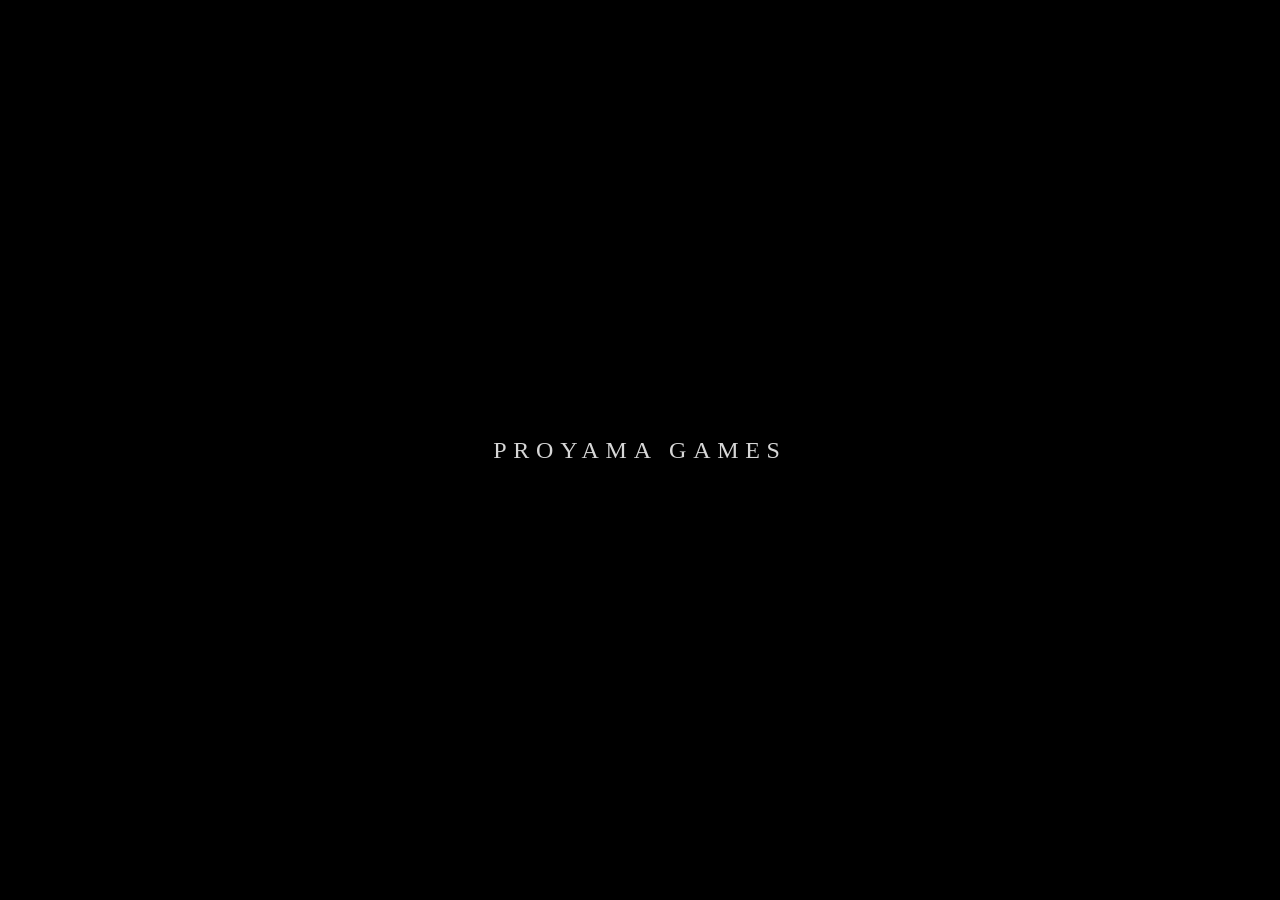
==== commit 561dcad1: "Create Japanese Chapter 1 demo flow" ====
--- a/index.html
+++ b/index.html
@@ -1,7 +1,7 @@
 <!DOCTYPE html>
 <html>
     <head>
-        <title>Loading TyranoScript</title>
+        <title>ハルシネーション 体験版</title>
 
         <meta http-equiv="Content-Type" content="text/html; charset=utf-8" />
         <meta name="viewport" content="width=device-width,initial-scale=1,user-scalable=no" />
@@ -14,7 +14,7 @@
         <link rel="apple-touch-icon" href="icon-192.png" />
         <meta name="apple-mobile-web-app-capable" content="yes" />
         <meta name="apple-mobile-web-app-status-bar-style" content="black-translucent" />
-        <meta name="apple-mobile-web-app-title" content="ハルシネーション" />
+        <meta name="apple-mobile-web-app-title" content="ハルシネーション 体験版" />
         <style>
             #orientation-warning {
                 position: fixed;
--- a/data/others/style.css
+++ b/data/others/style.css
@@ -220,6 +220,56 @@
     opacity: 0.96;
     border-color: rgba(235, 242, 246, 0.82) !important;
     box-shadow: 0 0 12px rgba(158, 188, 208, 0.26);
+}
+
+/* AUTO中だけMENUの左に表示する、操作を持たない控えめな状態表示 */
+.hl-auto-status {
+    position: absolute;
+    z-index: 2147483645;
+    right: 22px;
+    bottom: 18px;
+    height: 32px;
+    display: none !important;
+    align-items: center;
+    color: rgba(235, 242, 246, 0.72);
+    font-family: "GenMin", serif;
+    font-size: 10px;
+    letter-spacing: 0.16em;
+    opacity: 0;
+    pointer-events: none;
+    transition: opacity 240ms ease;
+}
+
+.hl-auto-status.is-menu-visible {
+    right: 84px;
+}
+
+.hl-auto-status.is-active {
+    display: flex !important;
+    opacity: 0.78;
+    animation: hl-auto-status-breathe 4.8s ease-in-out infinite;
+}
+
+/* 状態変化を読み上げるための、画面には表示しないライブ領域 */
+.hl-visually-hidden {
+    position: absolute !important;
+    width: 1px !important;
+    height: 1px !important;
+    padding: 0 !important;
+    margin: -1px !important;
+    overflow: hidden !important;
+    clip: rect(0, 0, 0, 0) !important;
+    white-space: nowrap !important;
+    border: 0 !important;
+}
+
+@keyframes hl-auto-status-breathe {
+    0%, 100% { opacity: 0.58; }
+    50% { opacity: 0.82; }
+}
+
+@media (prefers-reduced-motion: reduce) {
+    .hl-auto-status.is-active { animation: none; }
 }
 
 /* テキストエリア周辺のCSSテキストボタン */
@@ -1656,17 +1706,18 @@
 
 .glink_button.hl-story-choice {
     will-change: opacity, transform;
+    backface-visibility: hidden;
 }
 
 @keyframes hlChoiceFadeInStagger {
     0% {
         opacity: 0;
-        transform: translateY(8px);
+        transform: translate3d(0, 8px, 0);
     }
 
     100% {
         opacity: 1;
-        transform: translateY(0);
+        transform: translate3d(0, 0, 0);
     }
 }
 
@@ -1747,7 +1798,7 @@
 }
 
 /* EXTRA archive: subdued charcoal, hairline silver and generous spacing. */
-#hl-extra { position:absolute; inset:0; z-index:1000000001; box-sizing:border-box; padding:42px 72px 30px; color:#edf2f5; background:radial-gradient(circle at 50% 15%,#17202a 0,#090c11 54%,#050608 100%); font-family:GenMin,'Times New Roman',serif; letter-spacing:.12em; }
+#hl-extra { position:absolute; inset:0; z-index:1000000001; box-sizing:border-box; overflow:hidden; padding:42px 72px 30px; color:#edf2f5; background:radial-gradient(circle at 50% 15%,#17202a 0,#090c11 54%,#050608 100%); font-family:GenMin,'Times New Roman',serif; letter-spacing:.12em; }
 #hl-extra header { height:82px; border-bottom:1px solid rgba(210,225,235,.25); display:flex; align-items:baseline; gap:28px; }
 #hl-extra header span { color:#82909b; font-size:13px; letter-spacing:.42em; }
 #hl-extra h1 { margin:0; font-size:28px; font-weight:400; letter-spacing:.25em; }
@@ -1764,7 +1815,15 @@
 .extra-end-row span { color:#66727c; font-size:12px; }
 .extra-end-row strong { font-size:15px; font-weight:400; letter-spacing:.12em; }
 .extra-end-row.is-locked strong { color:#657079; letter-spacing:.28em; }
-.extra-gallery { padding:22px 10px; display:grid; grid-template-columns:repeat(6,1fr); grid-auto-rows:111px; gap:12px; overflow-y:auto; }
+.extra-gallery { padding:20px 10px; display:grid; grid-template-columns:repeat(6,1fr); grid-auto-rows:110px; gap:12px; overflow:hidden; }
+.extra-chapter-select { padding:22px 8px; display:grid; grid-template-columns:repeat(4,1fr); grid-auto-rows:224px; gap:14px; overflow-y:auto; }
+.extra-chapter-card { position:relative; padding:0; overflow:hidden; border:1px solid rgba(215,228,236,.24); background:#080a0d; text-align:left; cursor:pointer; isolation:isolate; }
+.extra-chapter-card img { position:absolute; inset:0; z-index:-2; width:100%; height:100%; object-fit:cover; opacity:.66; filter:saturate(.65) contrast(1.08); transition:transform .3s,opacity .3s; }
+.extra-chapter-shade { position:absolute; inset:0; z-index:-1; background:linear-gradient(180deg,rgba(4,7,10,.08) 25%,rgba(4,7,10,.94) 100%); }
+.extra-chapter-number { position:absolute; left:18px; bottom:48px; color:#b8c3ca; font-size:10px; letter-spacing:.3em; }
+.extra-chapter-card strong { position:absolute; left:18px; bottom:16px; font-size:19px; font-weight:400; letter-spacing:.24em; text-shadow:0 1px 8px #000; }
+.extra-chapter-card:hover { border-color:rgba(238,246,250,.78); }
+.extra-chapter-card:hover img { opacity:.86; transform:scale(1.035); }
 .extra-cg { position:relative; padding:0; overflow:hidden; border:1px solid rgba(215,228,236,.2); background:#080a0d; cursor:pointer; }
 .extra-cg img { width:100%; height:100%; object-fit:cover; opacity:.8; transition:.2s; }
 .extra-cg:hover img { opacity:1; transform:scale(1.025); }
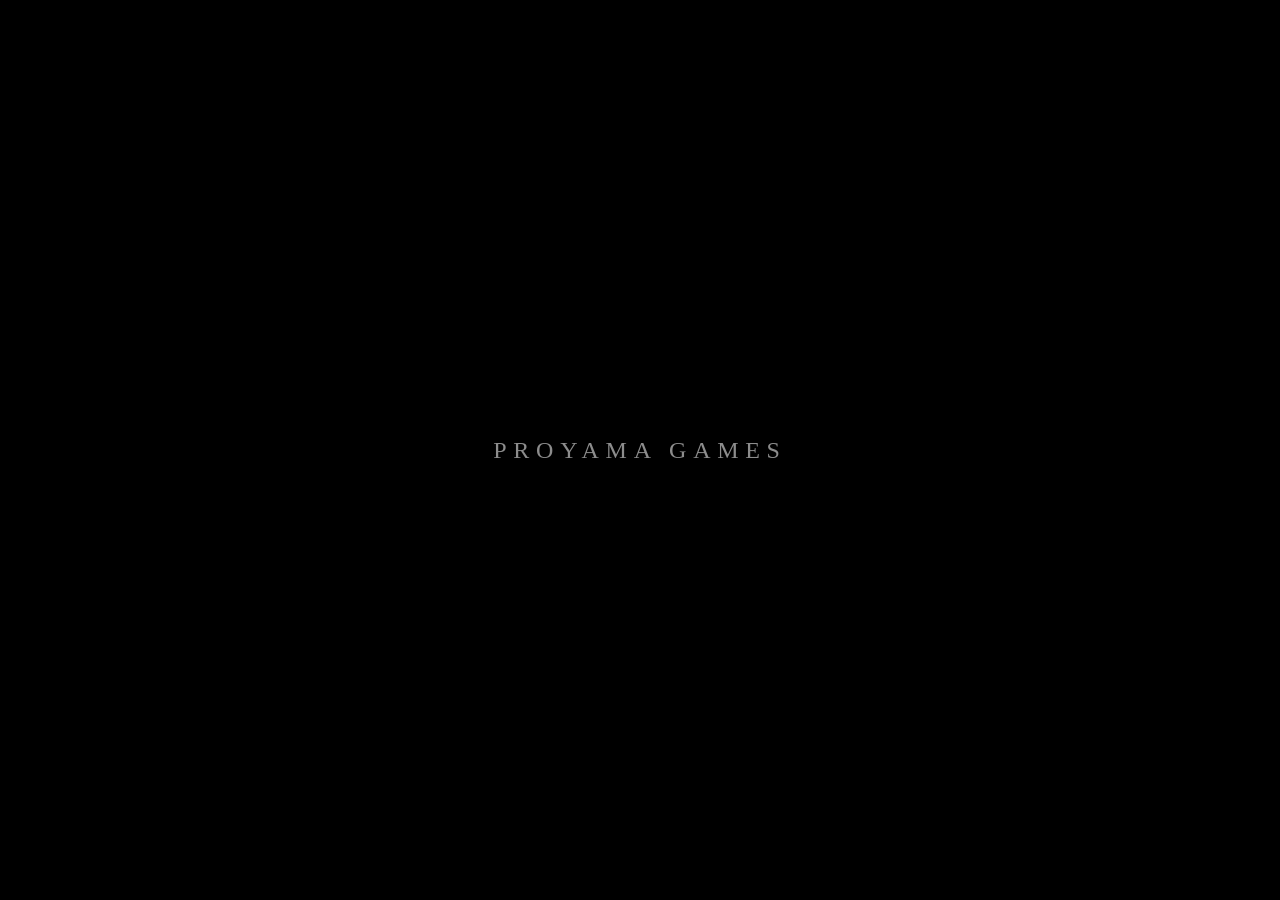
==== commit ad72e8e5: "Remove full-game scenarios from Japanese demo" ====
--- a/index.html
+++ b/index.html
@@ -112,7 +112,6 @@
         <script src="./tyrano/plugins/kag/kag.tag.js"></script>
         <script src="./data/others/save_load_ext.js"></script>
         <script src="./data/others/audio_menu_fix.js"></script>
-        <script src="./data/others/extra_menu.js"></script>
 
         <!-- Others -->
         <link href="./tyrano/libs/textillate/assets/animate.css" rel="stylesheet" />
--- a/data/others/style.css
+++ b/data/others/style.css
@@ -261,6 +261,109 @@
     clip: rect(0, 0, 0, 0) !important;
     white-space: nowrap !important;
     border: 0 !important;
+}
+
+/* =========================
+   日本語体験版 終了画面
+========================= */
+body.demo-ending-active .demo_ending_title,
+body.demo-ending-active .demo_ending_demo,
+body.demo-ending-active .demo_ending_thanks,
+body.demo-ending-active .demo_ending_message,
+body.demo-ending-active .demo_ending_release {
+    box-sizing: border-box;
+    font-family: "GenMin", "Yu Mincho", "Hiragino Mincho ProN", serif !important;
+    font-weight: 400;
+    line-height: 1.65;
+    text-shadow: 0 2px 12px rgba(0, 0, 0, 0.96), 0 0 24px rgba(0, 0, 0, 0.58);
+    white-space: nowrap;
+}
+
+body.demo-ending-active .demo_ending_title {
+    font-family: "GenMin", "Times New Roman", serif !important;
+    letter-spacing: 0.46em;
+    opacity: 0.76;
+}
+
+body.demo-ending-active .demo_ending_demo {
+    font-family: "GenMin", "Times New Roman", serif !important;
+    font-weight: 600;
+    letter-spacing: 0.5em;
+    text-indent: 0.5em;
+}
+
+body.demo-ending-active .demo_ending_thanks {
+    letter-spacing: 0.08em;
+}
+
+body.demo-ending-active .demo_ending_message {
+    letter-spacing: 0.16em;
+}
+
+body.demo-ending-active .demo_ending_release {
+    letter-spacing: 0.12em;
+    opacity: 0.9;
+}
+
+body.demo-ending-active .demo_ending_wishlist,
+body.demo-ending-active .glink_button.demo_ending_back,
+body.demo-ending-active .glink_button.demo_ending_quit {
+    box-sizing: border-box !important;
+    display: flex !important;
+    align-items: center !important;
+    justify-content: center !important;
+    padding: 0 !important;
+    text-decoration: none !important;
+    background-image: none !important;
+    font-family: "GenMin", "Yu Mincho", "Hiragino Mincho ProN", serif !important;
+    text-shadow: 0 1px 8px rgba(0, 0, 0, 0.8) !important;
+    transition: color 180ms ease, border-color 180ms ease, background-color 180ms ease, opacity 180ms ease !important;
+}
+
+body.demo-ending-active .demo_ending_wishlist {
+    border: 1px solid rgba(190, 224, 244, 0.82) !important;
+    border-radius: 2px !important;
+    background: rgba(83, 139, 173, 0.62) !important;
+    color: #f8fbfd !important;
+    box-shadow: 0 0 24px rgba(102, 174, 216, 0.18) !important;
+    font-weight: 600 !important;
+    letter-spacing: 0.09em !important;
+}
+
+body.demo-ending-active .demo_ending_wishlist:hover,
+body.demo-ending-active .demo_ending_wishlist:focus-visible {
+    border-color: rgba(231, 246, 255, 0.98) !important;
+    background: rgba(100, 164, 202, 0.78) !important;
+    box-shadow: 0 0 30px rgba(124, 195, 235, 0.28) !important;
+}
+
+body.demo-ending-active .glink_button.demo_ending_back {
+    border: 1px solid rgba(222, 234, 241, 0.46) !important;
+    border-radius: 2px !important;
+    background: rgba(5, 10, 18, 0.34) !important;
+    color: rgba(244, 248, 250, 0.9) !important;
+    box-shadow: none !important;
+    letter-spacing: 0.14em !important;
+}
+
+body.demo-ending-active .glink_button.demo_ending_back:hover,
+body.demo-ending-active .glink_button.demo_ending_back:focus-visible {
+    border-color: rgba(235, 244, 249, 0.78) !important;
+    background: rgba(55, 73, 88, 0.42) !important;
+}
+
+body.demo-ending-active .glink_button.demo_ending_quit {
+    border: 0 !important;
+    border-radius: 0 !important;
+    background: transparent !important;
+    color: rgba(222, 230, 235, 0.62) !important;
+    box-shadow: none !important;
+    letter-spacing: 0.12em !important;
+}
+
+body.demo-ending-active .glink_button.demo_ending_quit:hover,
+body.demo-ending-active .glink_button.demo_ending_quit:focus-visible {
+    color: rgba(248, 250, 252, 0.92) !important;
 }
 
 @keyframes hl-auto-status-breathe {
